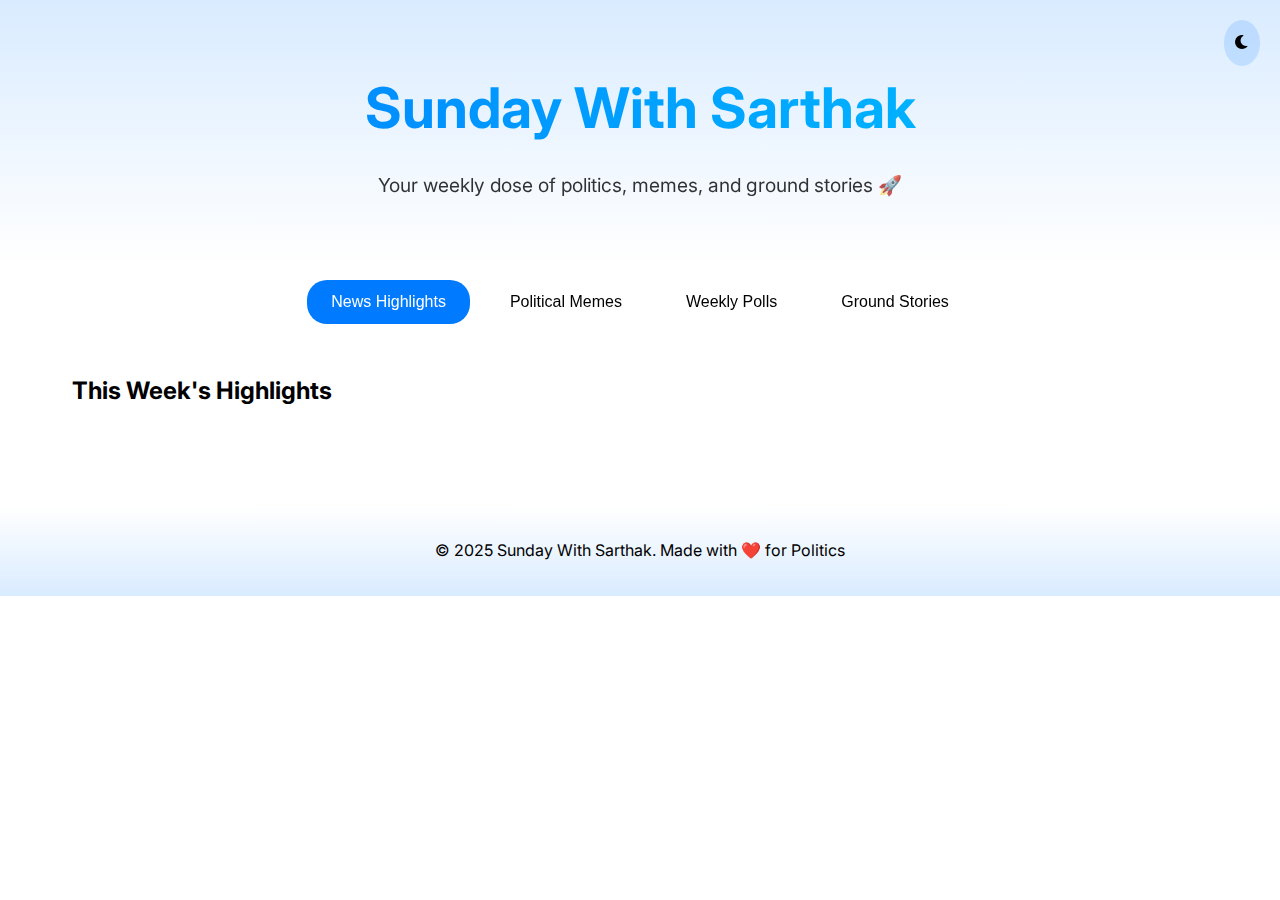
==== index.html @ 9950e86c "Add files via upload" ====
<!DOCTYPE html>
<html lang="en">
<head>
    <meta charset="UTF-8">
    <meta name="viewport" content="width=device-width, initial-scale=1.0">
    <title>Sunday With Sarthak</title>
    <link rel="stylesheet" href="css/style.css">
    <link rel="stylesheet" href="https://cdnjs.cloudflare.com/ajax/libs/font-awesome/6.0.0/css/all.min.css">
    <link href="https://fonts.googleapis.com/css2?family=Inter:wght@300;400;500;600;700&display=swap" rel="stylesheet">
</head>
<body>
    <div class="theme-switch">
        <i class="fas fa-moon"></i>
    </div>

    <header>
        <h1>Sunday With Sarthak</h1>
        <p class="tagline">Your weekly dose of politics, memes, and ground stories 🚀</p>
    </header>

    <nav>
        <div class="tab-container">
            <button class="tab-btn active" data-tab="news">News Highlights</button>
            <button class="tab-btn" data-tab="memes">Political Memes</button>
            <button class="tab-btn" data-tab="polls">Weekly Polls</button>
            <button class="tab-btn" data-tab="podcast">Ground Stories</button>
        </div>
    </nav>

    <main>
        <!-- News Section -->
        <section id="news" class="tab-content active">
            <h2>This Week's Highlights</h2>
            <div class="news-container">
                <!-- News items will be dynamically loaded -->
            </div>
        </section>

        <!-- Memes Section -->
        <section id="memes" class="tab-content">
            <h2>AI-Generated Political Memes</h2>
            <div class="meme-carousel">
                <!-- Memes will be dynamically loaded -->
            </div>
        </section>

        <!-- Polls Section -->
        <section id="polls" class="tab-content">
            <h2>Weekly Poll</h2>
            <div class="poll-container">
                <div class="poll-question">
                    <h3>Who would make a better PM?</h3>
                    <div class="candidates">
                        <div class="candidate">
                            <img src="images/candidate1.jpg" alt="Candidate 1">
                            <button class="vote-btn" data-candidate="1">Vote 🗳️</button>
                            <div class="vote-percentage">50%</div>
                        </div>
                        <div class="candidate">
                            <img src="images/candidate2.jpg" alt="Candidate 2">
                            <button class="vote-btn" data-candidate="2">Vote 🗳️</button>
                            <div class="vote-percentage">50%</div>
                        </div>
                    </div>
                </div>
            </div>
        </section>

        <!-- Podcast Section -->
        <section id="podcast" class="tab-content">
            <h2>Ground Stories Podcast</h2>
            <div class="podcast-player">
                <div class="episode-list">
                    <!-- Podcast episodes will be dynamically loaded -->
                </div>
            </div>
        </section>
    </main>

    <footer>
        <p>© 2025 Sunday With Sarthak. Made with ❤️ for Politics</p>
    </footer>

    <script src="js/main.js"></script>
</body>
</html>
---- css/style.css ----
:root {
    --primary-color: #007AFF;
    --background-light: #ffffff;
    --text-light: #1d1d1f;
    --background-dark: #000000;
    --text-dark: #f5f5f7;
    --accent-glow: rgba(0, 122, 255, 0.15);
    --transition-speed: 0.3s;
}

/* Dark mode variables */
[data-theme="dark"] {
    --background: var(--background-dark);
    --text: var(--text-dark);
}

/* Light mode variables */
[data-theme="light"] {
    --background: var(--background-light);
    --text: var(--text-light);
}

* {
    margin: 0;
    padding: 0;
    box-sizing: border-box;
    transition: background-color var(--transition-speed), color var(--transition-speed);
}

body {
    font-family: 'Inter', -apple-system, BlinkMacSystemFont, sans-serif;
    background-color: var(--background);
    color: var(--text);
    line-height: 1.6;
}

/* Theme Switch */
.theme-switch {
    position: fixed;
    top: 20px;
    right: 20px;
    cursor: pointer;
    z-index: 100;
    padding: 10px;
    border-radius: 50%;
    background: var(--accent-glow);
}

/* Header Styles */
header {
    text-align: center;
    padding: 4rem 2rem;
    background: linear-gradient(180deg, var(--accent-glow) 0%, transparent 100%);
}

h1 {
    font-size: 3.5rem;
    font-weight: 700;
    margin-bottom: 1rem;
    background: linear-gradient(90deg, var(--primary-color), #00c6ff);
    -webkit-background-clip: text;
    -webkit-text-fill-color: transparent;
}

.tagline {
    font-size: 1.2rem;
    opacity: 0.8;
}

/* Navigation */
nav {
    padding: 1rem;
    position: sticky;
    top: 0;
    background: var(--background);
    z-index: 10;
    backdrop-filter: blur(10px);
}

.tab-container {
    display: flex;
    justify-content: center;
    gap: 1rem;
    max-width: 800px;
    margin: 0 auto;
}

.tab-btn {
    padding: 0.8rem 1.5rem;
    border: none;
    background: transparent;
    color: var(--text);
    font-size: 1rem;
    cursor: pointer;
    border-radius: 20px;
    transition: all 0.3s ease;
}

.tab-btn:hover {
    background: var(--accent-glow);
    transform: translateY(-2px);
}

.tab-btn.active {
    background: var(--primary-color);
    color: white;
}

/* Main Content */
main {
    max-width: 1200px;
    margin: 0 auto;
    padding: 2rem;
}

.tab-content {
    display: none;
    animation: fadeIn 0.5s ease;
}

.tab-content.active {
    display: block;
}

/* News Section */
.news-container {
    display: grid;
    gap: 2rem;
    grid-template-columns: repeat(auto-fit, minmax(300px, 1fr));
}

.news-card {
    background: rgba(255, 255, 255, 0.05);
    border-radius: 20px;
    overflow: hidden;
    transition: transform 0.3s ease;
    box-shadow: 0 10px 30px rgba(0, 0, 0, 0.1);
}

.news-card:hover {
    transform: translateY(-5px);
}

.news-image {
    width: 100%;
    height: 200px;
    overflow: hidden;
}

.news-image img {
    width: 100%;
    height: 100%;
    object-fit: cover;
    transition: transform 0.3s ease;
}

.news-card:hover .news-image img {
    transform: scale(1.05);
}

.news-content {
    padding: 1.5rem;
}

.funny-twist {
    margin-top: 1rem;
    padding: 1rem;
    background: var(--accent-glow);
    border-radius: 10px;
    font-style: italic;
}

.read-more {
    display: inline-block;
    margin-top: 1rem;
    color: var(--primary-color);
    text-decoration: none;
    font-weight: 500;
}

/* Meme Carousel */
.meme-carousel {
    position: relative;
    overflow: hidden;
    border-radius: 20px;
    box-shadow: 0 10px 30px rgba(0, 0, 0, 0.1);
    background: rgba(255, 255, 255, 0.05);
    padding: 2rem;
    margin: 2rem 0;
}

.meme-slide {
    display: none;
    animation: fadeIn 0.5s ease;
}

.meme-slide.active {
    display: block;
}

.meme-content {
    text-align: center;
    padding: 2rem;
}

.meme-text {
    font-size: 1.2rem;
    margin: 1.5rem 0;
    padding: 1rem;
    background: var(--accent-glow);
    border-radius: 10px;
    line-height: 1.6;
}

.carousel-btn {
    position: absolute;
    top: 50%;
    transform: translateY(-50%);
    background: var(--primary-color);
    color: white;
    border: none;
    width: 40px;
    height: 40px;
    border-radius: 50%;
    cursor: pointer;
    opacity: 0.7;
    transition: opacity 0.3s ease;
}

.carousel-btn:hover {
    opacity: 1;
}

.carousel-btn.prev {
    left: 20px;
}

.carousel-btn.next {
    right: 20px;
}

/* Poll Section */
.poll-container {
    background: rgba(255, 255, 255, 0.05);
    border-radius: 20px;
    padding: 2rem;
    box-shadow: 0 10px 30px rgba(0, 0, 0, 0.1);
}

.election-info {
    margin: 1rem 0;
    padding: 0.5rem 1rem;
    background: var(--accent-glow);
    border-radius: 10px;
    display: inline-block;
}

.candidates {
    display: grid;
    grid-template-columns: 1fr 1fr;
    gap: 2rem;
    margin-top: 2rem;
}

.candidate {
    text-align: center;
    position: relative;
}

.option-text {
    font-size: 1.2rem;
    margin-bottom: 1rem;
    padding: 1rem;
    background: var(--accent-glow);
    border-radius: 10px;
}

.vote-percentage {
    height: 4px;
    background: var(--primary-color);
    position: absolute;
    bottom: -10px;
    left: 0;
    transition: width 0.5s ease;
    border-radius: 2px;
}

/* Podcast Section */
.podcast-player {
    background: rgba(255, 255, 255, 0.05);
    border-radius: 20px;
    padding: 2rem;
    box-shadow: 0 10px 30px rgba(0, 0, 0, 0.1);
}

/* Animations */
@keyframes fadeIn {
    from {
        opacity: 0;
        transform: translateY(20px);
    }
    to {
        opacity: 1;
        transform: translateY(0);
    }
}

/* Footer */
footer {
    text-align: center;
    padding: 2rem;
    margin-top: 4rem;
    background: linear-gradient(0deg, var(--accent-glow) 0%, transparent 100%);
}

/* Responsive Design */
@media (max-width: 768px) {
    h1 {
        font-size: 2.5rem;
    }

    .tab-container {
        flex-direction: column;
    }

    .candidates {
        grid-template-columns: 1fr;
    }

    main {
        padding: 1rem;
    }
}
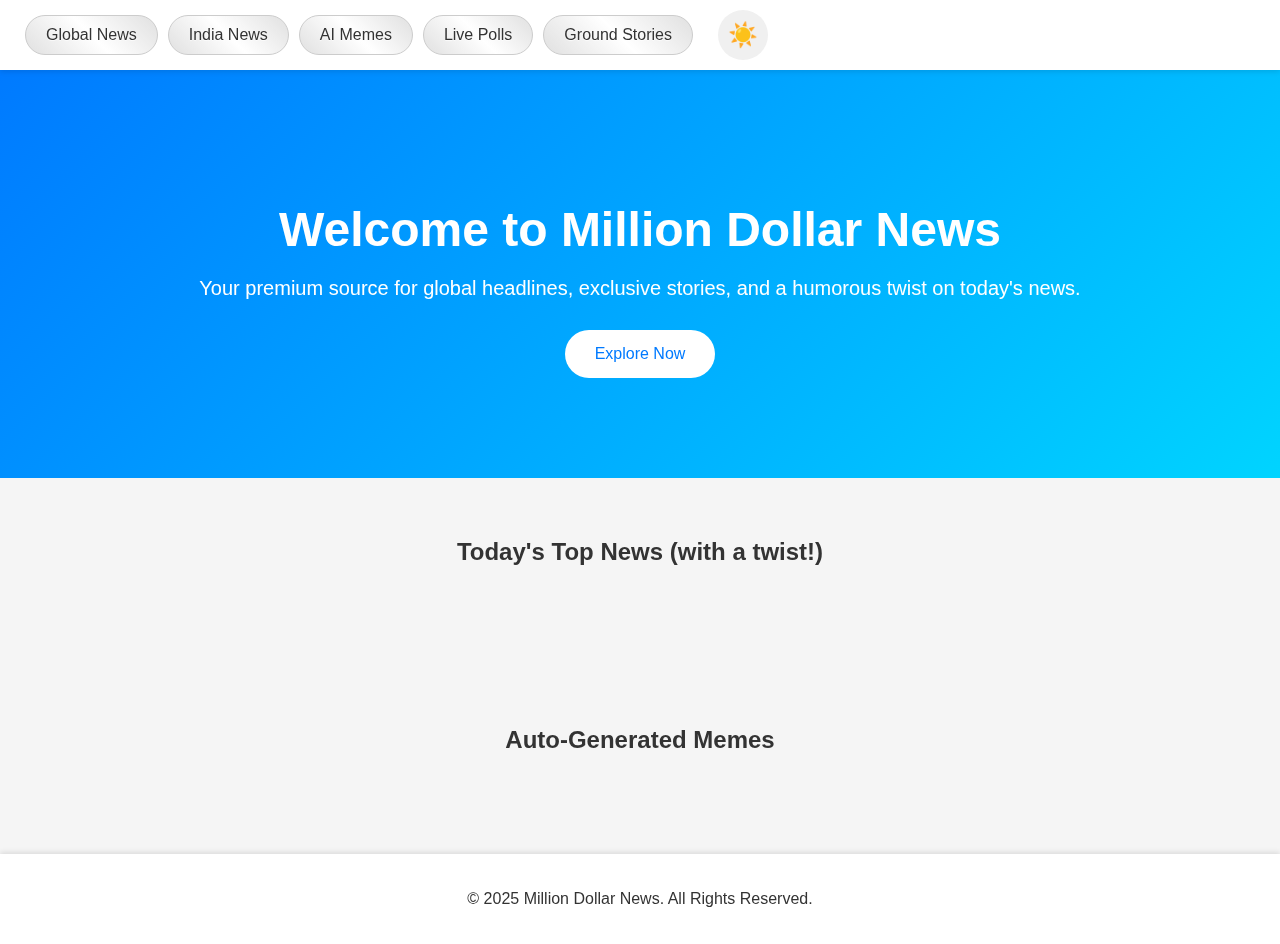
==== commit a16fbd61: "Add files via upload" ====
--- a/index.html
+++ b/index.html
@@ -1,86 +1,65 @@
-<!DOCTYPE html>
-<html lang="en">
-<head>
-    <meta charset="UTF-8">
-    <meta name="viewport" content="width=device-width, initial-scale=1.0">
-    <title>Sunday With Sarthak</title>
-    <link rel="stylesheet" href="css/style.css">
-    <link rel="stylesheet" href="https://cdnjs.cloudflare.com/ajax/libs/font-awesome/6.0.0/css/all.min.css">
-    <link href="https://fonts.googleapis.com/css2?family=Inter:wght@300;400;500;600;700&display=swap" rel="stylesheet">
-</head>
-<body>
-    <div class="theme-switch">
-        <i class="fas fa-moon"></i>
-    </div>
-
-    <header>
-        <h1>Sunday With Sarthak</h1>
-        <p class="tagline">Your weekly dose of politics, memes, and ground stories 🚀</p>
-    </header>
-
-    <nav>
-        <div class="tab-container">
-            <button class="tab-btn active" data-tab="news">News Highlights</button>
-            <button class="tab-btn" data-tab="memes">Political Memes</button>
-            <button class="tab-btn" data-tab="polls">Weekly Polls</button>
-            <button class="tab-btn" data-tab="podcast">Ground Stories</button>
-        </div>
-    </nav>
-
-    <main>
-        <!-- News Section -->
-        <section id="news" class="tab-content active">
-            <h2>This Week's Highlights</h2>
-            <div class="news-container">
-                <!-- News items will be dynamically loaded -->
-            </div>
-        </section>
-
-        <!-- Memes Section -->
-        <section id="memes" class="tab-content">
-            <h2>AI-Generated Political Memes</h2>
-            <div class="meme-carousel">
-                <!-- Memes will be dynamically loaded -->
-            </div>
-        </section>
-
-        <!-- Polls Section -->
-        <section id="polls" class="tab-content">
-            <h2>Weekly Poll</h2>
-            <div class="poll-container">
-                <div class="poll-question">
-                    <h3>Who would make a better PM?</h3>
-                    <div class="candidates">
-                        <div class="candidate">
-                            <img src="images/candidate1.jpg" alt="Candidate 1">
-                            <button class="vote-btn" data-candidate="1">Vote 🗳️</button>
-                            <div class="vote-percentage">50%</div>
-                        </div>
-                        <div class="candidate">
-                            <img src="images/candidate2.jpg" alt="Candidate 2">
-                            <button class="vote-btn" data-candidate="2">Vote 🗳️</button>
-                            <div class="vote-percentage">50%</div>
-                        </div>
-                    </div>
-                </div>
-            </div>
-        </section>
-
-        <!-- Podcast Section -->
-        <section id="podcast" class="tab-content">
-            <h2>Ground Stories Podcast</h2>
-            <div class="podcast-player">
-                <div class="episode-list">
-                    <!-- Podcast episodes will be dynamically loaded -->
-                </div>
-            </div>
-        </section>
-    </main>
-
-    <footer>
-        <p>© 2025 Sunday With Sarthak. Made with ❤️ for Politics</p>
-    </footer>
-
-    <script src="js/main.js"></script>
-</body>
-</html>
+<!DOCTYPE html>
+<html lang="en">
+<head>
+  <meta charset="UTF-8" />
+  <meta name="viewport" content="width=device-width, initial-scale=1.0" />
+  <title>Million Dollar News</title>
+  <link rel="stylesheet" href="styles.css" />
+</head>
+<body>
+  <!-- Fun Animated Background Elements (optional decorative elements) -->
+  <div class="background-animation">
+    <div class="circle" style="left: 10%; animation-delay: 0s;"></div>
+    <div class="circle" style="left: 40%; animation-delay: 2s;"></div>
+    <div class="circle" style="left: 70%; animation-delay: 4s;"></div>
+  </div>
+
+  <!-- Header and Navigation -->
+  <header>
+    <nav class="navbar">
+      <button class="nav-button">Global News</button>
+      <button class="nav-button">India News</button>
+      <button class="nav-button">AI Memes</button>
+      <button class="nav-button">Live Polls</button>
+      <button class="nav-button">Ground Stories</button>
+      <!-- Day/Night Toggle Button -->
+      <button class="toggle-button">
+        <span class="icon">☀️</span>
+      </button>
+    </nav>
+  </header>
+
+  <!-- Main Content -->
+  <main>
+    <!-- Hero Section -->
+    <section class="hero">
+      <h1>Welcome to Million Dollar News</h1>
+      <p>Your premium source for global headlines, exclusive stories, and a humorous twist on today's news.</p>
+      <button class="cta-button">Explore Now</button>
+    </section>
+
+    <!-- News Cards Section -->
+    <section class="news-section">
+      <h2>Today's Top News (with a twist!)</h2>
+      <div id="newsContainer" class="card-container">
+        <!-- 15 news cards will be inserted here via JavaScript -->
+      </div>
+    </section>
+
+    <!-- Meme Cards Section -->
+    <section class="meme-section">
+      <h2>Auto‑Generated Memes</h2>
+      <div id="memeContainer" class="card-container">
+        <!-- Meme cards will be generated here based on news headlines -->
+      </div>
+    </section>
+  </main>
+
+  <!-- Footer -->
+  <footer>
+    <p>&copy; 2025 Million Dollar News. All Rights Reserved.</p>
+  </footer>
+
+  <script src="script.js"></script>
+</body>
+</html>
--- a/styles.css
+++ b/styles.css
@@ -0,0 +1,220 @@
+/* Global Styles */
+body {
+  margin: 0;
+  font-family: 'Helvetica Neue', sans-serif;
+  background: #f5f5f5;
+  color: #333;
+  transition: background 0.3s, color 0.3s;
+  overflow-x: hidden;
+}
+
+/* Background Animation (decorative floating circles) */
+.background-animation {
+  position: fixed;
+  top: 0;
+  left: 0;
+  width: 100%;
+  height: 100%;
+  z-index: -1;
+  overflow: hidden;
+}
+.background-animation .circle {
+  position: absolute;
+  bottom: -100px;
+  width: 50px;
+  height: 50px;
+  background: rgba(200, 200, 200, 0.2);
+  border-radius: 50%;
+  animation: float 8s infinite ease-in-out;
+}
+@keyframes float {
+  0% {
+    transform: translateY(0) scale(1);
+    opacity: 1;
+  }
+  100% {
+    transform: translateY(-150vh) scale(0.5);
+    opacity: 0;
+  }
+}
+
+/* Header and Navigation */
+header {
+  background: #ffffff;
+  padding: 10px 20px;
+  box-shadow: 0 2px 5px rgba(0,0,0,0.1);
+  position: relative;
+  z-index: 10;
+}
+.navbar {
+  display: flex;
+  align-items: center;
+  flex-wrap: wrap;
+}
+
+/* Shiny, Silver, Glittered Navigation Buttons */
+.nav-button {
+  background: linear-gradient(45deg, #e0e0e0, #ffffff, #e0e0e0);
+  border: 1px solid #ccc;
+  border-radius: 25px;
+  padding: 10px 20px;
+  margin: 5px;
+  font-size: 1rem;
+  color: #333;
+  text-shadow: 0 1px 1px rgba(255,255,255,0.8);
+  position: relative;
+  overflow: hidden;
+  transition: transform 0.3s;
+}
+.nav-button:hover {
+  transform: scale(1.05);
+}
+.nav-button::after {
+  content: "";
+  position: absolute;
+  top: 0;
+  left: -75px;
+  width: 50px;
+  height: 100%;
+  background: linear-gradient(120deg, transparent, rgba(255,255,255,0.8), transparent);
+  transform: skewX(-25deg);
+  opacity: 0;
+  transition: opacity 0.75s, left 0.75s;
+}
+.nav-button:hover::after {
+  opacity: 1;
+  left: 100%;
+}
+
+/* Day/Night Toggle Button */
+.toggle-button {
+  width: 50px;
+  height: 50px;
+  border: none;
+  border-radius: 50%;
+  background-color: #f0f0f0;
+  display: flex;
+  align-items: center;
+  justify-content: center;
+  cursor: pointer;
+  transition: background-color 0.3s;
+  margin-left: 20px;
+}
+.toggle-button:hover {
+  background-color: #e0e0e0;
+}
+.toggle-button .icon {
+  font-size: 1.5rem;
+  color: #333;
+}
+
+/* Hero Section */
+.hero {
+  text-align: center;
+  padding: 100px 20px;
+  background: linear-gradient(135deg, #007aff, #00d4ff);
+  color: #fff;
+}
+.hero h1 {
+  font-size: 3rem;
+  margin-bottom: 20px;
+}
+.hero p {
+  font-size: 1.25rem;
+  margin-bottom: 30px;
+}
+.cta-button {
+  background: #ffffff;
+  color: #007aff;
+  padding: 15px 30px;
+  border: none;
+  border-radius: 25px;
+  font-size: 1rem;
+  cursor: pointer;
+  transition: background 0.3s, transform 0.3s;
+}
+.cta-button:hover {
+  background: #e0e0e0;
+  transform: scale(1.05);
+}
+
+/* Card Container for News and Memes */
+.card-container {
+  display: flex;
+  flex-wrap: wrap;
+  justify-content: center;
+  gap: 20px;
+  padding: 20px;
+}
+
+/* Card Style */
+.card {
+  background: #fff;
+  border-radius: 10px;
+  box-shadow: 0 4px 8px rgba(0,0,0,0.1);
+  width: 300px;
+  overflow: hidden;
+  transition: transform 0.3s;
+}
+.card:hover {
+  transform: translateY(-5px);
+}
+.card img {
+  width: 100%;
+  height: auto;
+}
+.card-content {
+  padding: 15px;
+}
+.card-content h3 {
+  margin: 0 0 10px;
+  font-size: 1.25rem;
+}
+.card-content p {
+  margin: 0;
+  font-size: 0.95rem;
+  color: #555;
+}
+
+/* Section Headings */
+.news-section, .meme-section {
+  padding: 40px 20px;
+  text-align: center;
+}
+.news-section h2, .meme-section h2 {
+  margin-bottom: 20px;
+}
+
+/* Footer */
+footer {
+  text-align: center;
+  padding: 20px;
+  background: #ffffff;
+  color: #333;
+  box-shadow: 0 -2px 5px rgba(0,0,0,0.1);
+}
+
+/* Night Mode Styles */
+body.night-mode {
+  background: #121212;
+  color: #f5f5f5;
+}
+body.night-mode header,
+body.night-mode footer {
+  background: #1e1e1e;
+}
+body.night-mode .nav-button {
+  background: linear-gradient(45deg, #444, #666, #444);
+  color: #f5f5f5;
+  border: 1px solid #555;
+  text-shadow: none;
+}
+body.night-mode .nav-button:hover::after {
+  background: linear-gradient(120deg, transparent, rgba(255,255,255,0.4), transparent);
+}
+body.night-mode .toggle-button .icon {
+  color: #f5f5f5;
+}
+body.night-mode .hero {
+  background: linear-gradient(135deg, #003366, #005599);
+}
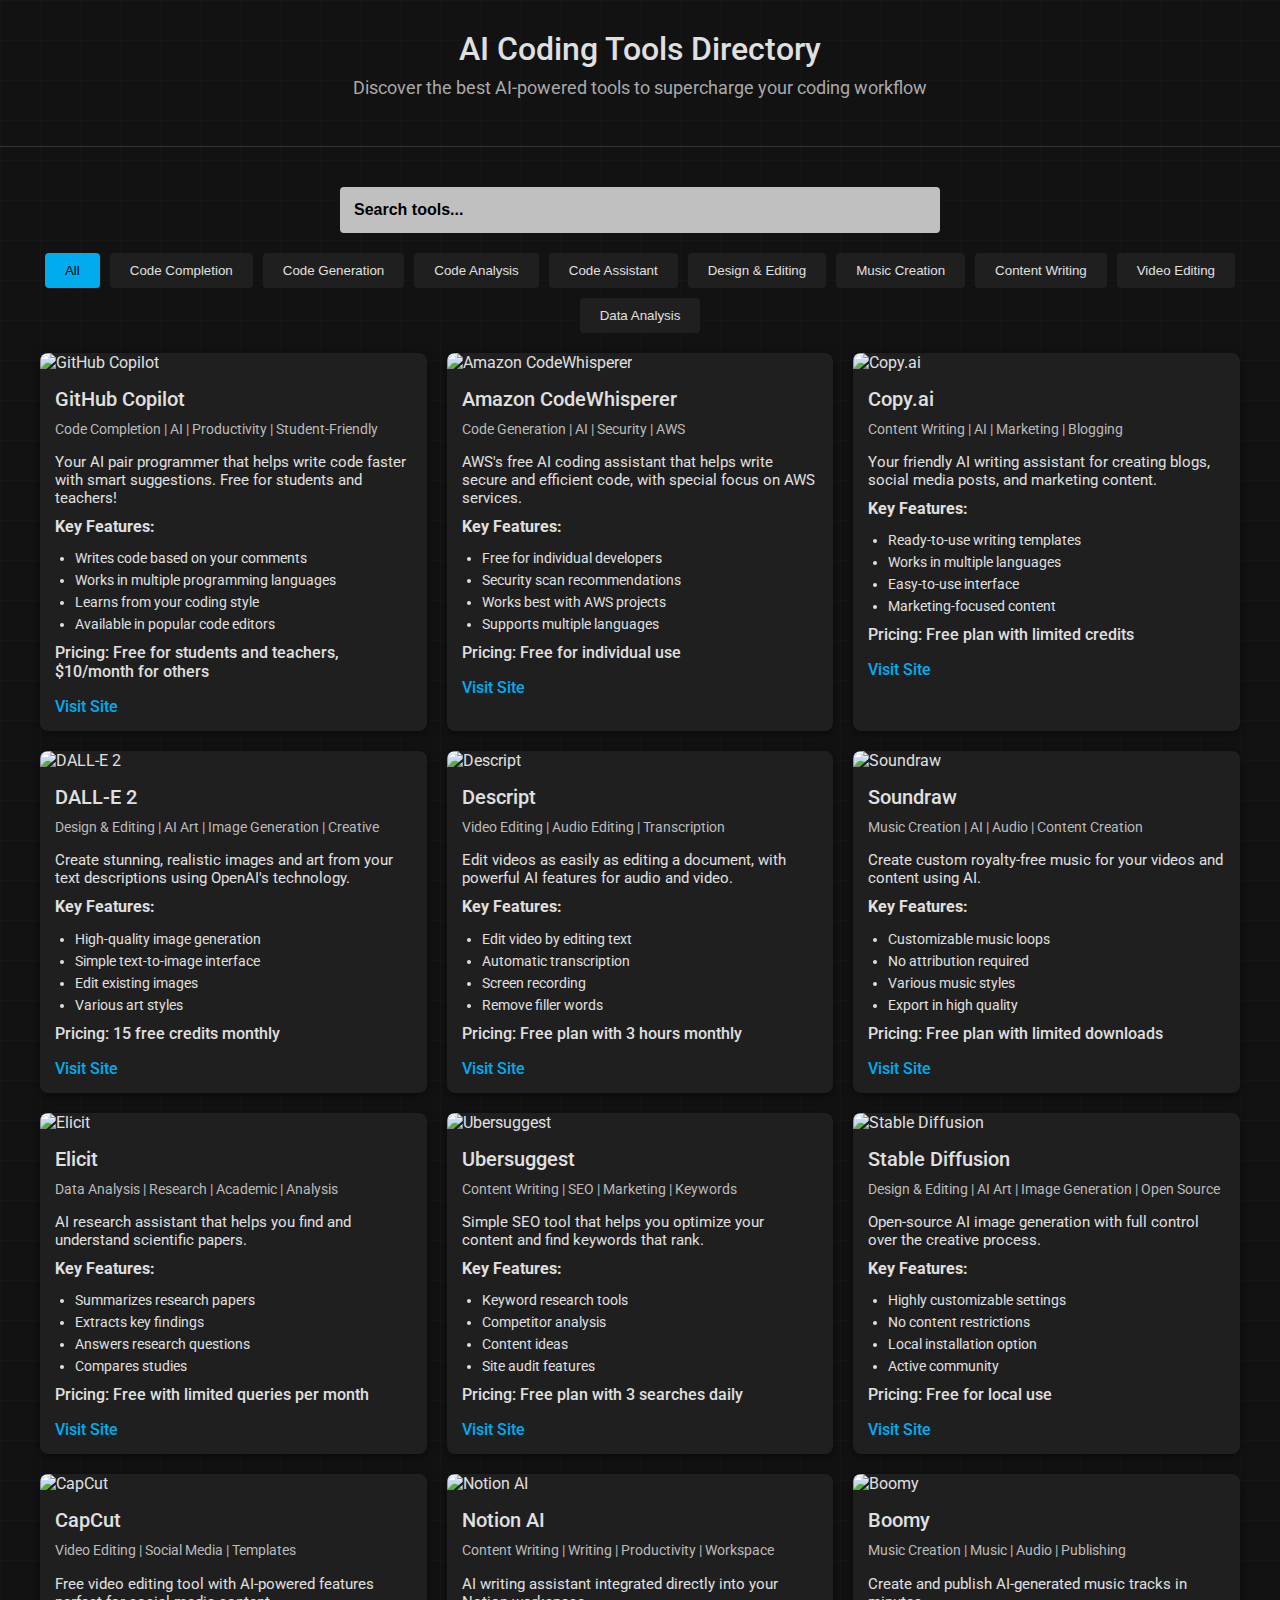
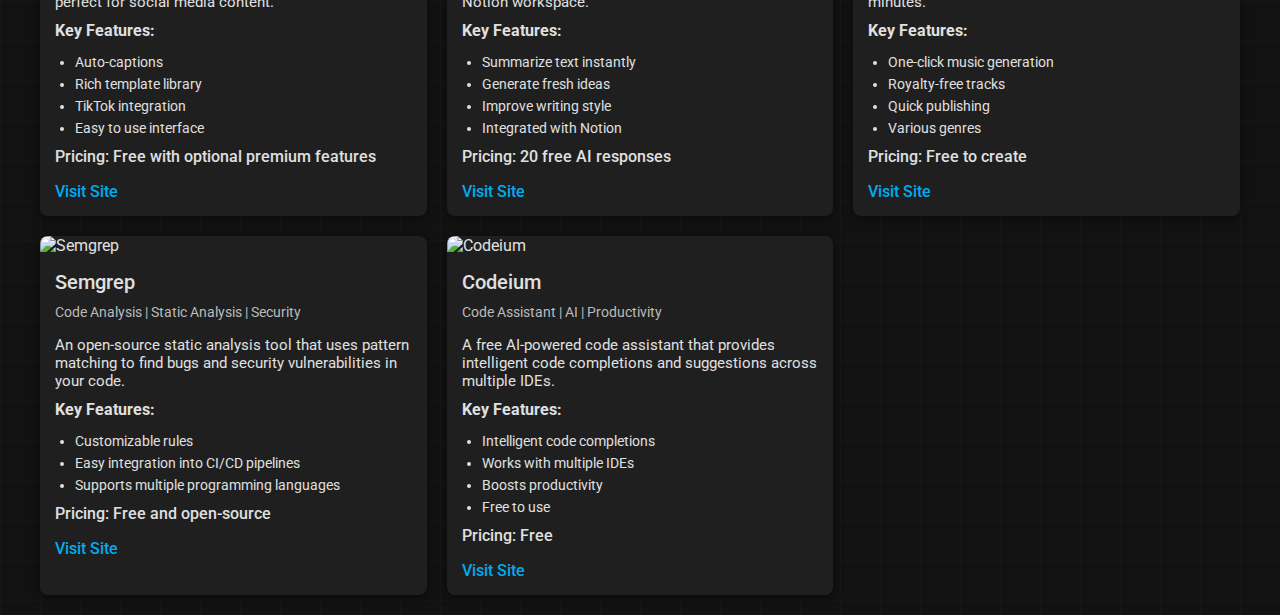
==== commit ebb53a16: "Add files via upload" ====
--- a/index.html
+++ b/index.html
@@ -1,65 +1,518 @@
-<!DOCTYPE html>
-<html lang="en">
-<head>
-  <meta charset="UTF-8" />
-  <meta name="viewport" content="width=device-width, initial-scale=1.0" />
-  <title>Million Dollar News</title>
-  <link rel="stylesheet" href="styles.css" />
-</head>
-<body>
-  <!-- Fun Animated Background Elements (optional decorative elements) -->
-  <div class="background-animation">
-    <div class="circle" style="left: 10%; animation-delay: 0s;"></div>
-    <div class="circle" style="left: 40%; animation-delay: 2s;"></div>
-    <div class="circle" style="left: 70%; animation-delay: 4s;"></div>
-  </div>
-
-  <!-- Header and Navigation -->
-  <header>
-    <nav class="navbar">
-      <button class="nav-button">Global News</button>
-      <button class="nav-button">India News</button>
-      <button class="nav-button">AI Memes</button>
-      <button class="nav-button">Live Polls</button>
-      <button class="nav-button">Ground Stories</button>
-      <!-- Day/Night Toggle Button -->
-      <button class="toggle-button">
-        <span class="icon">☀️</span>
-      </button>
-    </nav>
-  </header>
-
-  <!-- Main Content -->
-  <main>
-    <!-- Hero Section -->
-    <section class="hero">
-      <h1>Welcome to Million Dollar News</h1>
-      <p>Your premium source for global headlines, exclusive stories, and a humorous twist on today's news.</p>
-      <button class="cta-button">Explore Now</button>
-    </section>
-
-    <!-- News Cards Section -->
-    <section class="news-section">
-      <h2>Today's Top News (with a twist!)</h2>
-      <div id="newsContainer" class="card-container">
-        <!-- 15 news cards will be inserted here via JavaScript -->
-      </div>
-    </section>
-
-    <!-- Meme Cards Section -->
-    <section class="meme-section">
-      <h2>Auto‑Generated Memes</h2>
-      <div id="memeContainer" class="card-container">
-        <!-- Meme cards will be generated here based on news headlines -->
-      </div>
-    </section>
-  </main>
-
-  <!-- Footer -->
-  <footer>
-    <p>&copy; 2025 Million Dollar News. All Rights Reserved.</p>
-  </footer>
-
-  <script src="script.js"></script>
-</body>
-</html>
+<!DOCTYPE html>
+<html lang="en">
+<head>
+  <meta charset="UTF-8">
+  <meta name="viewport" content="width=device-width, initial-scale=1">
+  <title>AI Coding Tools Directory</title>
+  <!-- Google Fonts -->
+  <link href="https://fonts.googleapis.com/css?family=Roboto:300,400,500,700" rel="stylesheet">
+  <style>
+    /* Global Dark Theme & Grid Background */
+    body {
+      margin: 0;
+      padding: 0;
+      background-color: #121212;
+      color: #e0e0e0;
+      font-family: 'Roboto', sans-serif;
+      /* Simple grid pattern background (SVG) */
+      background-image: url('data:image/svg+xml,<svg xmlns="http://www.w3.org/2000/svg" width="40" height="40" viewBox="0 0 40 40"><rect width="40" height="40" fill="%23121212"/><path d="M0 0h40v40H0z" fill="none"/><path d="M0 0v40M0 0h40" stroke="%23222222" stroke-width="0.5"/></svg>');
+    }
+    
+    header {
+      text-align: center;
+      padding: 30px 20px;
+      border-bottom: 1px solid #333;
+    }
+    
+    header h1 {
+      margin: 0;
+      font-size: 2em;
+      font-weight: 500;
+    }
+    
+    header p {
+      margin-top: 10px;
+      font-size: 1.1em;
+      color: #aaaaaa;
+    }
+    
+    /* Search bar styling */
+    .search-container {
+      max-width: 600px;
+      margin: 20px auto;
+      display: flex;
+    }
+    .search-container input {
+      width: 100%;
+      padding: 12px;
+      border: 2px solid #C0C0C0; /* Silver border */
+      border-radius: 4px;
+      font-size: 1em;
+      background-color: #C0C0C0; /* Silver background */
+      color: #000; /* Dark text */
+      font-weight: bold;
+      transition: box-shadow 0.3s ease, border-color 0.3s ease;
+    }
+    .search-container input::placeholder {
+      color: #000; /* Dark black placeholder text */
+      font-weight: bold;
+    }
+    .search-container input:hover,
+    .search-container input:focus {
+      box-shadow: 0 0 12px 2px rgba(192,192,192,0.8);
+      border-color: #ffffff;
+      outline: none;
+    }
+    
+    /* Navigation Categories */
+    .nav-categories {
+      display: flex;
+      flex-wrap: wrap;
+      justify-content: center;
+      gap: 10px;
+      margin: 20px 0;
+    }
+    .nav-categories button {
+      background-color: #1f1f1f;
+      color: #e0e0e0;
+      border: none;
+      padding: 10px 20px;
+      border-radius: 4px;
+      cursor: pointer;
+      transition: background-color 0.3s;
+    }
+    .nav-categories button:hover {
+      background-color: #333;
+    }
+    
+    /* Container for cards */
+    .container {
+      max-width: 1200px;
+      margin: auto;
+      padding: 20px;
+    }
+    
+    /* Grid layout for cards */
+    .cards {
+      display: grid;
+      grid-template-columns: repeat(auto-fit, minmax(300px, 1fr));
+      gap: 20px;
+    }
+    
+    /* Card styling */
+    .card {
+      background-color: #1f1f1f;
+      border-radius: 8px;
+      overflow: hidden;
+      box-shadow: 0 2px 10px rgba(0, 0, 0, 0.5);
+      transition: transform 0.2s;
+    }
+    .card:hover {
+      transform: translateY(-5px);
+    }
+    .card img {
+      width: 100%;
+      height: 200px;
+      object-fit: cover;
+    }
+    .card-body {
+      padding: 15px;
+    }
+    .card-title {
+      margin: 0;
+      font-size: 1.25em;
+      font-weight: 500;
+    }
+    .card-category {
+      font-size: 0.9em;
+      color: #bbbbbb;
+      margin: 10px 0;
+    }
+    .card-description {
+      font-size: 0.95em;
+      margin-bottom: 10px;
+    }
+    .card-keyfeatures {
+      font-size: 0.9em;
+      margin-bottom: 10px;
+      padding-left: 20px;
+    }
+    .card-keyfeatures li {
+      margin-bottom: 5px;
+    }
+    .card-pricing {
+      font-weight: 500;
+      margin-top: 10px;
+    }
+    .card a {
+      text-decoration: none;
+      color: #00acee;
+      font-weight: 500;
+    }
+    
+    /* Active button styling */
+    .nav-categories button.active {
+      background-color: #00acee;
+      color: #000;
+    }
+  </style>
+</head>
+<body>
+  <header>
+    <h1>AI Coding Tools Directory</h1>
+    <p>Discover the best AI-powered tools to supercharge your coding workflow</p>
+  </header>
+  
+  <div class="container">
+    <!-- Search Bar -->
+    <div class="search-container">
+      <input type="text" placeholder="Search tools...">
+    </div>
+    
+    <!-- Navigation Categories -->
+    <div class="nav-categories">
+      <button data-category="all" class="active">All</button>
+      <button data-category="Code Completion">Code Completion</button>
+      <button data-category="Code Generation">Code Generation</button>
+      <button data-category="Code Analysis">Code Analysis</button>
+      <button data-category="Code Assistant">Code Assistant</button>
+      <button data-category="Design & Editing">Design & Editing</button>
+      <button data-category="Music Creation">Music Creation</button>
+      <button data-category="Content Writing">Content Writing</button>
+      <button data-category="Video Editing">Video Editing</button>
+      <button data-category="Data Analysis">Data Analysis</button>
+    </div>
+    
+    <!-- Cards Grid -->
+    <div class="cards">
+      <!-- GitHub Copilot Card -->
+      <div class="card">
+        <img src="https://images.unsplash.com/photo-1618477247222-acbdb0e159b3?w=800&auto=format&fit=crop&q=60" alt="GitHub Copilot">
+        <div class="card-body">
+          <h2 class="card-title">GitHub Copilot</h2>
+          <div class="card-category">Code Completion | AI | Productivity | Student-Friendly</div>
+          <p class="card-description">
+            Your AI pair programmer that helps write code faster with smart suggestions. Free for students and teachers!
+          </p>
+          <strong>Key Features:</strong>
+          <ul class="card-keyfeatures">
+            <li>Writes code based on your comments</li>
+            <li>Works in multiple programming languages</li>
+            <li>Learns from your coding style</li>
+            <li>Available in popular code editors</li>
+          </ul>
+          <p class="card-pricing">Pricing: Free for students and teachers, $10/month for others</p>
+          <a href="https://github.com/features/copilot" target="_blank">Visit Site</a>
+        </div>
+      </div>
+      
+      <!-- Amazon CodeWhisperer Card -->
+      <div class="card">
+        <img src="https://images.unsplash.com/photo-1542903660-eedba2cda473?w=800&auto=format&fit=crop&q=60" alt="Amazon CodeWhisperer">
+        <div class="card-body">
+          <h2 class="card-title">Amazon CodeWhisperer</h2>
+          <div class="card-category">Code Generation | AI | Security | AWS</div>
+          <p class="card-description">
+            AWS's free AI coding assistant that helps write secure and efficient code, with special focus on AWS services.
+          </p>
+          <strong>Key Features:</strong>
+          <ul class="card-keyfeatures">
+            <li>Free for individual developers</li>
+            <li>Security scan recommendations</li>
+            <li>Works best with AWS projects</li>
+            <li>Supports multiple languages</li>
+          </ul>
+          <p class="card-pricing">Pricing: Free for individual use</p>
+          <a href="https://aws.amazon.com/codewhisperer" target="_blank">Visit Site</a>
+        </div>
+      </div>
+      
+      <!-- Copy.ai Card -->
+      <div class="card">
+        <img src="https://images.unsplash.com/photo-1526374965328-7f61d4dc18c5?w=800&auto=format&fit=crop&q=60" alt="Copy.ai">
+        <div class="card-body">
+          <h2 class="card-title">Copy.ai</h2>
+          <div class="card-category">Content Writing | AI | Marketing | Blogging</div>
+          <p class="card-description">
+            Your friendly AI writing assistant for creating blogs, social media posts, and marketing content.
+          </p>
+          <strong>Key Features:</strong>
+          <ul class="card-keyfeatures">
+            <li>Ready-to-use writing templates</li>
+            <li>Works in multiple languages</li>
+            <li>Easy-to-use interface</li>
+            <li>Marketing-focused content</li>
+          </ul>
+          <p class="card-pricing">Pricing: Free plan with limited credits</p>
+          <a href="https://www.copy.ai" target="_blank">Visit Site</a>
+        </div>
+      </div>
+      
+      <!-- DALL-E 2 Card -->
+      <div class="card">
+        <img src="https://images.unsplash.com/photo-1542744094-24638eff58bb?w=800&auto=format&fit=crop&q=60" alt="DALL-E 2">
+        <div class="card-body">
+          <h2 class="card-title">DALL-E 2</h2>
+          <div class="card-category">Design & Editing | AI Art | Image Generation | Creative</div>
+          <p class="card-description">
+            Create stunning, realistic images and art from your text descriptions using OpenAI's technology.
+          </p>
+          <strong>Key Features:</strong>
+          <ul class="card-keyfeatures">
+            <li>High-quality image generation</li>
+            <li>Simple text-to-image interface</li>
+            <li>Edit existing images</li>
+            <li>Various art styles</li>
+          </ul>
+          <p class="card-pricing">Pricing: 15 free credits monthly</p>
+          <a href="https://labs.openai.com" target="_blank">Visit Site</a>
+        </div>
+      </div>
+      
+      <!-- Descript Card -->
+      <div class="card">
+        <img src="https://images.unsplash.com/photo-1492619375914-88005aa9e8fb?w=800&auto=format&fit=crop&q=60" alt="Descript">
+        <div class="card-body">
+          <h2 class="card-title">Descript</h2>
+          <div class="card-category">Video Editing | Audio Editing | Transcription</div>
+          <p class="card-description">
+            Edit videos as easily as editing a document, with powerful AI features for audio and video.
+          </p>
+          <strong>Key Features:</strong>
+          <ul class="card-keyfeatures">
+            <li>Edit video by editing text</li>
+            <li>Automatic transcription</li>
+            <li>Screen recording</li>
+            <li>Remove filler words</li>
+          </ul>
+          <p class="card-pricing">Pricing: Free plan with 3 hours monthly</p>
+          <a href="https://www.descript.com" target="_blank">Visit Site</a>
+        </div>
+      </div>
+      
+      <!-- Soundraw Card -->
+      <div class="card">
+        <img src="https://images.unsplash.com/photo-1470225620780-dba8ba36b745?w=800&auto=format&fit=crop&q=60" alt="Soundraw">
+        <div class="card-body">
+          <h2 class="card-title">Soundraw</h2>
+          <div class="card-category">Music Creation | AI | Audio | Content Creation</div>
+          <p class="card-description">
+            Create custom royalty-free music for your videos and content using AI.
+          </p>
+          <strong>Key Features:</strong>
+          <ul class="card-keyfeatures">
+            <li>Customizable music loops</li>
+            <li>No attribution required</li>
+            <li>Various music styles</li>
+            <li>Export in high quality</li>
+          </ul>
+          <p class="card-pricing">Pricing: Free plan with limited downloads</p>
+          <a href="https://soundraw.io" target="_blank">Visit Site</a>
+        </div>
+      </div>
+      
+      <!-- Elicit Card -->
+      <div class="card">
+        <img src="https://images.unsplash.com/photo-1460925895917-afdab827c52f?w=800&auto=format&fit=crop&q=60" alt="Elicit">
+        <div class="card-body">
+          <h2 class="card-title">Elicit</h2>
+          <div class="card-category">Data Analysis | Research | Academic | Analysis</div>
+          <p class="card-description">
+            AI research assistant that helps you find and understand scientific papers.
+          </p>
+          <strong>Key Features:</strong>
+          <ul class="card-keyfeatures">
+            <li>Summarizes research papers</li>
+            <li>Extracts key findings</li>
+            <li>Answers research questions</li>
+            <li>Compares studies</li>
+          </ul>
+          <p class="card-pricing">Pricing: Free with limited queries per month</p>
+          <a href="https://elicit.org" target="_blank">Visit Site</a>
+        </div>
+      </div>
+      
+      <!-- Ubersuggest Card -->
+      <div class="card">
+        <img src="https://images.unsplash.com/photo-1572177812156-58036aae439c?w=800&auto=format&fit=crop&q=60" alt="Ubersuggest">
+        <div class="card-body">
+          <h2 class="card-title">Ubersuggest</h2>
+          <div class="card-category">Content Writing | SEO | Marketing | Keywords</div>
+          <p class="card-description">
+            Simple SEO tool that helps you optimize your content and find keywords that rank.
+          </p>
+          <strong>Key Features:</strong>
+          <ul class="card-keyfeatures">
+            <li>Keyword research tools</li>
+            <li>Competitor analysis</li>
+            <li>Content ideas</li>
+            <li>Site audit features</li>
+          </ul>
+          <p class="card-pricing">Pricing: Free plan with 3 searches daily</p>
+          <a href="https://neilpatel.com/ubersuggest" target="_blank">Visit Site</a>
+        </div>
+      </div>
+      
+      <!-- Stable Diffusion Card -->
+      <div class="card">
+        <img src="https://images.unsplash.com/photo-1519638399535-1b036603ac77?w=800&auto=format&fit=crop&q=60" alt="Stable Diffusion">
+        <div class="card-body">
+          <h2 class="card-title">Stable Diffusion</h2>
+          <div class="card-category">Design & Editing | AI Art | Image Generation | Open Source</div>
+          <p class="card-description">
+            Open-source AI image generation with full control over the creative process.
+          </p>
+          <strong>Key Features:</strong>
+          <ul class="card-keyfeatures">
+            <li>Highly customizable settings</li>
+            <li>No content restrictions</li>
+            <li>Local installation option</li>
+            <li>Active community</li>
+          </ul>
+          <p class="card-pricing">Pricing: Free for local use</p>
+          <a href="https://dreamstudio.ai" target="_blank">Visit Site</a>
+        </div>
+      </div>
+      
+      <!-- CapCut Card -->
+      <div class="card">
+        <img src="https://images.unsplash.com/photo-1492724724894-7464c27d0ceb?w=800&auto=format&fit=crop&q=60" alt="CapCut">
+        <div class="card-body">
+          <h2 class="card-title">CapCut</h2>
+          <div class="card-category">Video Editing | Social Media | Templates</div>
+          <p class="card-description">
+            Free video editing tool with AI-powered features perfect for social media content.
+          </p>
+          <strong>Key Features:</strong>
+          <ul class="card-keyfeatures">
+            <li>Auto-captions</li>
+            <li>Rich template library</li>
+            <li>TikTok integration</li>
+            <li>Easy to use interface</li>
+          </ul>
+          <p class="card-pricing">Pricing: Free with optional premium features</p>
+          <a href="https://capcut.com" target="_blank">Visit Site</a>
+        </div>
+      </div>
+      
+      <!-- Notion AI Card -->
+      <div class="card">
+        <img src="https://images.unsplash.com/photo-1455390582262-044cdead277a?w=800&auto=format&fit=crop&q=60" alt="Notion AI">
+        <div class="card-body">
+          <h2 class="card-title">Notion AI</h2>
+          <div class="card-category">Content Writing | Writing | Productivity | Workspace</div>
+          <p class="card-description">
+            AI writing assistant integrated directly into your Notion workspace.
+          </p>
+          <strong>Key Features:</strong>
+          <ul class="card-keyfeatures">
+            <li>Summarize text instantly</li>
+            <li>Generate fresh ideas</li>
+            <li>Improve writing style</li>
+            <li>Integrated with Notion</li>
+          </ul>
+          <p class="card-pricing">Pricing: 20 free AI responses</p>
+          <a href="https://notion.so" target="_blank">Visit Site</a>
+        </div>
+      </div>
+      
+      <!-- Boomy Card -->
+      <div class="card">
+        <img src="https://images.unsplash.com/photo-1511379938547-c1f69419868d?w=800&auto=format&fit=crop&q=60" alt="Boomy">
+        <div class="card-body">
+          <h2 class="card-title">Boomy</h2>
+          <div class="card-category">Music Creation | Music | Audio | Publishing</div>
+          <p class="card-description">
+            Create and publish AI-generated music tracks in minutes.
+          </p>
+          <strong>Key Features:</strong>
+          <ul class="card-keyfeatures">
+            <li>One-click music generation</li>
+            <li>Royalty-free tracks</li>
+            <li>Quick publishing</li>
+            <li>Various genres</li>
+          </ul>
+          <p class="card-pricing">Pricing: Free to create</p>
+          <a href="https://boomy.com" target="_blank">Visit Site</a>
+        </div>
+      </div>
+      
+      <!-- New Code Analysis Card: Semgrep -->
+      <div class="card">
+        <img src="https://images.unsplash.com/photo-1554774853-bdbd19e3fa8d?w=800&auto=format&fit=crop&q=60" alt="Semgrep">
+        <div class="card-body">
+          <h2 class="card-title">Semgrep</h2>
+          <div class="card-category">Code Analysis | Static Analysis | Security</div>
+          <p class="card-description">
+            An open-source static analysis tool that uses pattern matching to find bugs and security vulnerabilities in your code.
+          </p>
+          <strong>Key Features:</strong>
+          <ul class="card-keyfeatures">
+            <li>Customizable rules</li>
+            <li>Easy integration into CI/CD pipelines</li>
+            <li>Supports multiple programming languages</li>
+          </ul>
+          <p class="card-pricing">Pricing: Free and open-source</p>
+          <a href="https://semgrep.dev/" target="_blank">Visit Site</a>
+        </div>
+      </div>
+      
+      <!-- New Code Assistant Card: Codeium -->
+      <div class="card">
+        <img src="https://images.unsplash.com/photo-1612831455544-c0cf4efc0c2d?w=800&auto=format&fit=crop&q=60" alt="Codeium">
+        <div class="card-body">
+          <h2 class="card-title">Codeium</h2>
+          <div class="card-category">Code Assistant | AI | Productivity</div>
+          <p class="card-description">
+            A free AI-powered code assistant that provides intelligent code completions and suggestions across multiple IDEs.
+          </p>
+          <strong>Key Features:</strong>
+          <ul class="card-keyfeatures">
+            <li>Intelligent code completions</li>
+            <li>Works with multiple IDEs</li>
+            <li>Boosts productivity</li>
+            <li>Free to use</li>
+          </ul>
+          <p class="card-pricing">Pricing: Free</p>
+          <a href="https://www.codeium.com/" target="_blank">Visit Site</a>
+        </div>
+      </div>
+      
+    </div>
+  </div>
+  
+  <script>
+    // Filtering functionality for navigation category buttons
+    const buttons = document.querySelectorAll('.nav-categories button');
+    const cards = document.querySelectorAll('.card');
+
+    buttons.forEach(button => {
+      button.addEventListener('click', () => {
+        const filter = button.getAttribute('data-category').toLowerCase();
+        
+        // Remove active class from all buttons and add to clicked button
+        buttons.forEach(btn => btn.classList.remove('active'));
+        button.classList.add('active');
+        
+        cards.forEach(card => {
+          const cardCategory = card.querySelector('.card-category').textContent.toLowerCase();
+          if (filter === 'all' || cardCategory.includes(filter)) {
+            card.style.display = "";
+          } else {
+            card.style.display = "none";
+          }
+        });
+      });
+    });
+  </script>
+  
+  <!-- Optional styling for active button -->
+  <style>
+    .nav-categories button.active {
+      background-color: #00acee;
+      color: #000;
+    }
+  </style>
+  
+</body>
+</html>
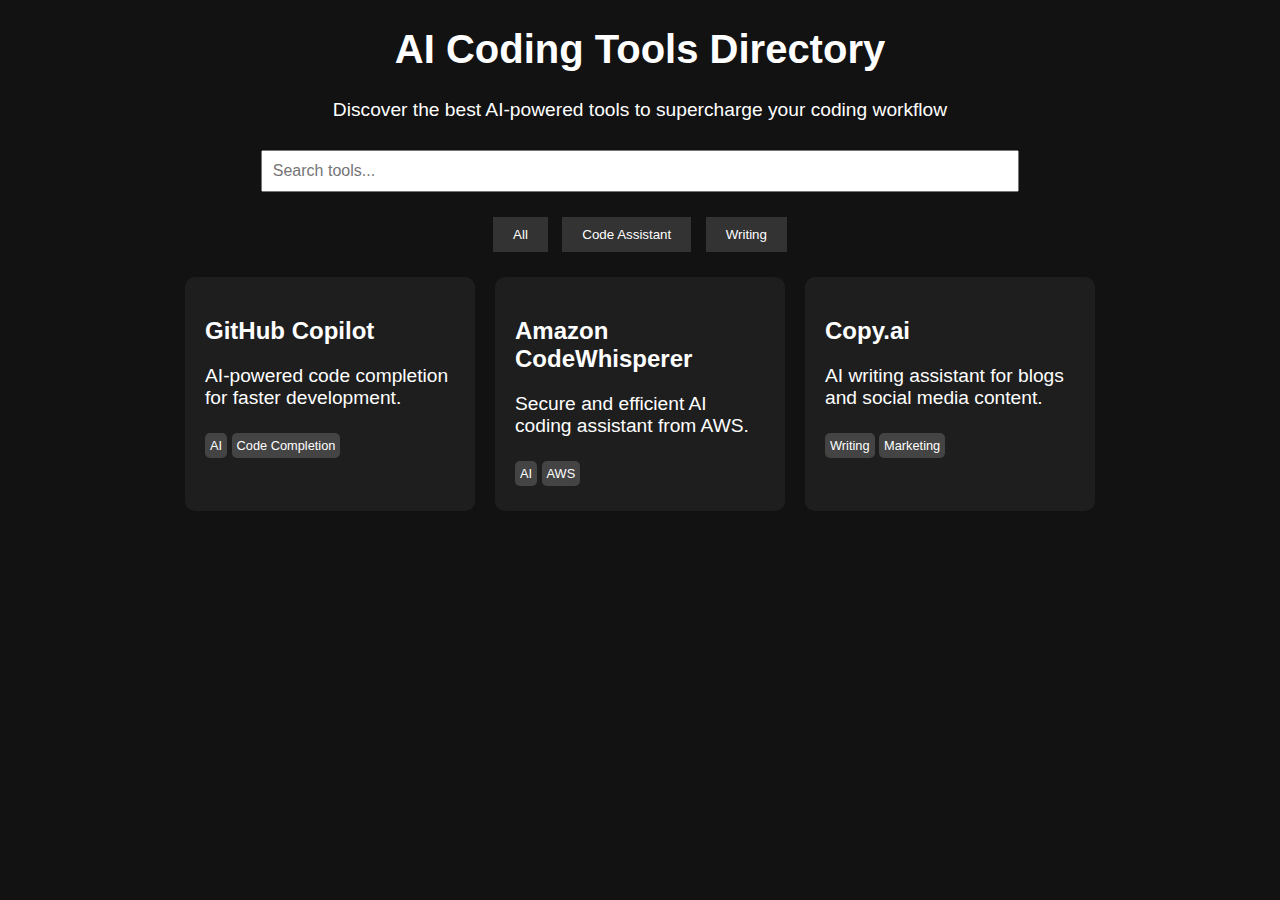
==== commit 06fac188: "Add files via upload" ====
--- a/index.html
+++ b/index.html
@@ -1,518 +1,45 @@
-<!DOCTYPE html>
-<html lang="en">
-<head>
-  <meta charset="UTF-8">
-  <meta name="viewport" content="width=device-width, initial-scale=1">
-  <title>AI Coding Tools Directory</title>
-  <!-- Google Fonts -->
-  <link href="https://fonts.googleapis.com/css?family=Roboto:300,400,500,700" rel="stylesheet">
-  <style>
-    /* Global Dark Theme & Grid Background */
-    body {
-      margin: 0;
-      padding: 0;
-      background-color: #121212;
-      color: #e0e0e0;
-      font-family: 'Roboto', sans-serif;
-      /* Simple grid pattern background (SVG) */
-      background-image: url('data:image/svg+xml,<svg xmlns="http://www.w3.org/2000/svg" width="40" height="40" viewBox="0 0 40 40"><rect width="40" height="40" fill="%23121212"/><path d="M0 0h40v40H0z" fill="none"/><path d="M0 0v40M0 0h40" stroke="%23222222" stroke-width="0.5"/></svg>');
-    }
-    
-    header {
-      text-align: center;
-      padding: 30px 20px;
-      border-bottom: 1px solid #333;
-    }
-    
-    header h1 {
-      margin: 0;
-      font-size: 2em;
-      font-weight: 500;
-    }
-    
-    header p {
-      margin-top: 10px;
-      font-size: 1.1em;
-      color: #aaaaaa;
-    }
-    
-    /* Search bar styling */
-    .search-container {
-      max-width: 600px;
-      margin: 20px auto;
-      display: flex;
-    }
-    .search-container input {
-      width: 100%;
-      padding: 12px;
-      border: 2px solid #C0C0C0; /* Silver border */
-      border-radius: 4px;
-      font-size: 1em;
-      background-color: #C0C0C0; /* Silver background */
-      color: #000; /* Dark text */
-      font-weight: bold;
-      transition: box-shadow 0.3s ease, border-color 0.3s ease;
-    }
-    .search-container input::placeholder {
-      color: #000; /* Dark black placeholder text */
-      font-weight: bold;
-    }
-    .search-container input:hover,
-    .search-container input:focus {
-      box-shadow: 0 0 12px 2px rgba(192,192,192,0.8);
-      border-color: #ffffff;
-      outline: none;
-    }
-    
-    /* Navigation Categories */
-    .nav-categories {
-      display: flex;
-      flex-wrap: wrap;
-      justify-content: center;
-      gap: 10px;
-      margin: 20px 0;
-    }
-    .nav-categories button {
-      background-color: #1f1f1f;
-      color: #e0e0e0;
-      border: none;
-      padding: 10px 20px;
-      border-radius: 4px;
-      cursor: pointer;
-      transition: background-color 0.3s;
-    }
-    .nav-categories button:hover {
-      background-color: #333;
-    }
-    
-    /* Container for cards */
-    .container {
-      max-width: 1200px;
-      margin: auto;
-      padding: 20px;
-    }
-    
-    /* Grid layout for cards */
-    .cards {
-      display: grid;
-      grid-template-columns: repeat(auto-fit, minmax(300px, 1fr));
-      gap: 20px;
-    }
-    
-    /* Card styling */
-    .card {
-      background-color: #1f1f1f;
-      border-radius: 8px;
-      overflow: hidden;
-      box-shadow: 0 2px 10px rgba(0, 0, 0, 0.5);
-      transition: transform 0.2s;
-    }
-    .card:hover {
-      transform: translateY(-5px);
-    }
-    .card img {
-      width: 100%;
-      height: 200px;
-      object-fit: cover;
-    }
-    .card-body {
-      padding: 15px;
-    }
-    .card-title {
-      margin: 0;
-      font-size: 1.25em;
-      font-weight: 500;
-    }
-    .card-category {
-      font-size: 0.9em;
-      color: #bbbbbb;
-      margin: 10px 0;
-    }
-    .card-description {
-      font-size: 0.95em;
-      margin-bottom: 10px;
-    }
-    .card-keyfeatures {
-      font-size: 0.9em;
-      margin-bottom: 10px;
-      padding-left: 20px;
-    }
-    .card-keyfeatures li {
-      margin-bottom: 5px;
-    }
-    .card-pricing {
-      font-weight: 500;
-      margin-top: 10px;
-    }
-    .card a {
-      text-decoration: none;
-      color: #00acee;
-      font-weight: 500;
-    }
-    
-    /* Active button styling */
-    .nav-categories button.active {
-      background-color: #00acee;
-      color: #000;
-    }
-  </style>
-</head>
-<body>
-  <header>
-    <h1>AI Coding Tools Directory</h1>
-    <p>Discover the best AI-powered tools to supercharge your coding workflow</p>
-  </header>
-  
-  <div class="container">
-    <!-- Search Bar -->
-    <div class="search-container">
-      <input type="text" placeholder="Search tools...">
-    </div>
-    
-    <!-- Navigation Categories -->
-    <div class="nav-categories">
-      <button data-category="all" class="active">All</button>
-      <button data-category="Code Completion">Code Completion</button>
-      <button data-category="Code Generation">Code Generation</button>
-      <button data-category="Code Analysis">Code Analysis</button>
-      <button data-category="Code Assistant">Code Assistant</button>
-      <button data-category="Design & Editing">Design & Editing</button>
-      <button data-category="Music Creation">Music Creation</button>
-      <button data-category="Content Writing">Content Writing</button>
-      <button data-category="Video Editing">Video Editing</button>
-      <button data-category="Data Analysis">Data Analysis</button>
-    </div>
-    
-    <!-- Cards Grid -->
-    <div class="cards">
-      <!-- GitHub Copilot Card -->
-      <div class="card">
-        <img src="https://images.unsplash.com/photo-1618477247222-acbdb0e159b3?w=800&auto=format&fit=crop&q=60" alt="GitHub Copilot">
-        <div class="card-body">
-          <h2 class="card-title">GitHub Copilot</h2>
-          <div class="card-category">Code Completion | AI | Productivity | Student-Friendly</div>
-          <p class="card-description">
-            Your AI pair programmer that helps write code faster with smart suggestions. Free for students and teachers!
-          </p>
-          <strong>Key Features:</strong>
-          <ul class="card-keyfeatures">
-            <li>Writes code based on your comments</li>
-            <li>Works in multiple programming languages</li>
-            <li>Learns from your coding style</li>
-            <li>Available in popular code editors</li>
-          </ul>
-          <p class="card-pricing">Pricing: Free for students and teachers, $10/month for others</p>
-          <a href="https://github.com/features/copilot" target="_blank">Visit Site</a>
-        </div>
-      </div>
-      
-      <!-- Amazon CodeWhisperer Card -->
-      <div class="card">
-        <img src="https://images.unsplash.com/photo-1542903660-eedba2cda473?w=800&auto=format&fit=crop&q=60" alt="Amazon CodeWhisperer">
-        <div class="card-body">
-          <h2 class="card-title">Amazon CodeWhisperer</h2>
-          <div class="card-category">Code Generation | AI | Security | AWS</div>
-          <p class="card-description">
-            AWS's free AI coding assistant that helps write secure and efficient code, with special focus on AWS services.
-          </p>
-          <strong>Key Features:</strong>
-          <ul class="card-keyfeatures">
-            <li>Free for individual developers</li>
-            <li>Security scan recommendations</li>
-            <li>Works best with AWS projects</li>
-            <li>Supports multiple languages</li>
-          </ul>
-          <p class="card-pricing">Pricing: Free for individual use</p>
-          <a href="https://aws.amazon.com/codewhisperer" target="_blank">Visit Site</a>
-        </div>
-      </div>
-      
-      <!-- Copy.ai Card -->
-      <div class="card">
-        <img src="https://images.unsplash.com/photo-1526374965328-7f61d4dc18c5?w=800&auto=format&fit=crop&q=60" alt="Copy.ai">
-        <div class="card-body">
-          <h2 class="card-title">Copy.ai</h2>
-          <div class="card-category">Content Writing | AI | Marketing | Blogging</div>
-          <p class="card-description">
-            Your friendly AI writing assistant for creating blogs, social media posts, and marketing content.
-          </p>
-          <strong>Key Features:</strong>
-          <ul class="card-keyfeatures">
-            <li>Ready-to-use writing templates</li>
-            <li>Works in multiple languages</li>
-            <li>Easy-to-use interface</li>
-            <li>Marketing-focused content</li>
-          </ul>
-          <p class="card-pricing">Pricing: Free plan with limited credits</p>
-          <a href="https://www.copy.ai" target="_blank">Visit Site</a>
-        </div>
-      </div>
-      
-      <!-- DALL-E 2 Card -->
-      <div class="card">
-        <img src="https://images.unsplash.com/photo-1542744094-24638eff58bb?w=800&auto=format&fit=crop&q=60" alt="DALL-E 2">
-        <div class="card-body">
-          <h2 class="card-title">DALL-E 2</h2>
-          <div class="card-category">Design & Editing | AI Art | Image Generation | Creative</div>
-          <p class="card-description">
-            Create stunning, realistic images and art from your text descriptions using OpenAI's technology.
-          </p>
-          <strong>Key Features:</strong>
-          <ul class="card-keyfeatures">
-            <li>High-quality image generation</li>
-            <li>Simple text-to-image interface</li>
-            <li>Edit existing images</li>
-            <li>Various art styles</li>
-          </ul>
-          <p class="card-pricing">Pricing: 15 free credits monthly</p>
-          <a href="https://labs.openai.com" target="_blank">Visit Site</a>
-        </div>
-      </div>
-      
-      <!-- Descript Card -->
-      <div class="card">
-        <img src="https://images.unsplash.com/photo-1492619375914-88005aa9e8fb?w=800&auto=format&fit=crop&q=60" alt="Descript">
-        <div class="card-body">
-          <h2 class="card-title">Descript</h2>
-          <div class="card-category">Video Editing | Audio Editing | Transcription</div>
-          <p class="card-description">
-            Edit videos as easily as editing a document, with powerful AI features for audio and video.
-          </p>
-          <strong>Key Features:</strong>
-          <ul class="card-keyfeatures">
-            <li>Edit video by editing text</li>
-            <li>Automatic transcription</li>
-            <li>Screen recording</li>
-            <li>Remove filler words</li>
-          </ul>
-          <p class="card-pricing">Pricing: Free plan with 3 hours monthly</p>
-          <a href="https://www.descript.com" target="_blank">Visit Site</a>
-        </div>
-      </div>
-      
-      <!-- Soundraw Card -->
-      <div class="card">
-        <img src="https://images.unsplash.com/photo-1470225620780-dba8ba36b745?w=800&auto=format&fit=crop&q=60" alt="Soundraw">
-        <div class="card-body">
-          <h2 class="card-title">Soundraw</h2>
-          <div class="card-category">Music Creation | AI | Audio | Content Creation</div>
-          <p class="card-description">
-            Create custom royalty-free music for your videos and content using AI.
-          </p>
-          <strong>Key Features:</strong>
-          <ul class="card-keyfeatures">
-            <li>Customizable music loops</li>
-            <li>No attribution required</li>
-            <li>Various music styles</li>
-            <li>Export in high quality</li>
-          </ul>
-          <p class="card-pricing">Pricing: Free plan with limited downloads</p>
-          <a href="https://soundraw.io" target="_blank">Visit Site</a>
-        </div>
-      </div>
-      
-      <!-- Elicit Card -->
-      <div class="card">
-        <img src="https://images.unsplash.com/photo-1460925895917-afdab827c52f?w=800&auto=format&fit=crop&q=60" alt="Elicit">
-        <div class="card-body">
-          <h2 class="card-title">Elicit</h2>
-          <div class="card-category">Data Analysis | Research | Academic | Analysis</div>
-          <p class="card-description">
-            AI research assistant that helps you find and understand scientific papers.
-          </p>
-          <strong>Key Features:</strong>
-          <ul class="card-keyfeatures">
-            <li>Summarizes research papers</li>
-            <li>Extracts key findings</li>
-            <li>Answers research questions</li>
-            <li>Compares studies</li>
-          </ul>
-          <p class="card-pricing">Pricing: Free with limited queries per month</p>
-          <a href="https://elicit.org" target="_blank">Visit Site</a>
-        </div>
-      </div>
-      
-      <!-- Ubersuggest Card -->
-      <div class="card">
-        <img src="https://images.unsplash.com/photo-1572177812156-58036aae439c?w=800&auto=format&fit=crop&q=60" alt="Ubersuggest">
-        <div class="card-body">
-          <h2 class="card-title">Ubersuggest</h2>
-          <div class="card-category">Content Writing | SEO | Marketing | Keywords</div>
-          <p class="card-description">
-            Simple SEO tool that helps you optimize your content and find keywords that rank.
-          </p>
-          <strong>Key Features:</strong>
-          <ul class="card-keyfeatures">
-            <li>Keyword research tools</li>
-            <li>Competitor analysis</li>
-            <li>Content ideas</li>
-            <li>Site audit features</li>
-          </ul>
-          <p class="card-pricing">Pricing: Free plan with 3 searches daily</p>
-          <a href="https://neilpatel.com/ubersuggest" target="_blank">Visit Site</a>
-        </div>
-      </div>
-      
-      <!-- Stable Diffusion Card -->
-      <div class="card">
-        <img src="https://images.unsplash.com/photo-1519638399535-1b036603ac77?w=800&auto=format&fit=crop&q=60" alt="Stable Diffusion">
-        <div class="card-body">
-          <h2 class="card-title">Stable Diffusion</h2>
-          <div class="card-category">Design & Editing | AI Art | Image Generation | Open Source</div>
-          <p class="card-description">
-            Open-source AI image generation with full control over the creative process.
-          </p>
-          <strong>Key Features:</strong>
-          <ul class="card-keyfeatures">
-            <li>Highly customizable settings</li>
-            <li>No content restrictions</li>
-            <li>Local installation option</li>
-            <li>Active community</li>
-          </ul>
-          <p class="card-pricing">Pricing: Free for local use</p>
-          <a href="https://dreamstudio.ai" target="_blank">Visit Site</a>
-        </div>
-      </div>
-      
-      <!-- CapCut Card -->
-      <div class="card">
-        <img src="https://images.unsplash.com/photo-1492724724894-7464c27d0ceb?w=800&auto=format&fit=crop&q=60" alt="CapCut">
-        <div class="card-body">
-          <h2 class="card-title">CapCut</h2>
-          <div class="card-category">Video Editing | Social Media | Templates</div>
-          <p class="card-description">
-            Free video editing tool with AI-powered features perfect for social media content.
-          </p>
-          <strong>Key Features:</strong>
-          <ul class="card-keyfeatures">
-            <li>Auto-captions</li>
-            <li>Rich template library</li>
-            <li>TikTok integration</li>
-            <li>Easy to use interface</li>
-          </ul>
-          <p class="card-pricing">Pricing: Free with optional premium features</p>
-          <a href="https://capcut.com" target="_blank">Visit Site</a>
-        </div>
-      </div>
-      
-      <!-- Notion AI Card -->
-      <div class="card">
-        <img src="https://images.unsplash.com/photo-1455390582262-044cdead277a?w=800&auto=format&fit=crop&q=60" alt="Notion AI">
-        <div class="card-body">
-          <h2 class="card-title">Notion AI</h2>
-          <div class="card-category">Content Writing | Writing | Productivity | Workspace</div>
-          <p class="card-description">
-            AI writing assistant integrated directly into your Notion workspace.
-          </p>
-          <strong>Key Features:</strong>
-          <ul class="card-keyfeatures">
-            <li>Summarize text instantly</li>
-            <li>Generate fresh ideas</li>
-            <li>Improve writing style</li>
-            <li>Integrated with Notion</li>
-          </ul>
-          <p class="card-pricing">Pricing: 20 free AI responses</p>
-          <a href="https://notion.so" target="_blank">Visit Site</a>
-        </div>
-      </div>
-      
-      <!-- Boomy Card -->
-      <div class="card">
-        <img src="https://images.unsplash.com/photo-1511379938547-c1f69419868d?w=800&auto=format&fit=crop&q=60" alt="Boomy">
-        <div class="card-body">
-          <h2 class="card-title">Boomy</h2>
-          <div class="card-category">Music Creation | Music | Audio | Publishing</div>
-          <p class="card-description">
-            Create and publish AI-generated music tracks in minutes.
-          </p>
-          <strong>Key Features:</strong>
-          <ul class="card-keyfeatures">
-            <li>One-click music generation</li>
-            <li>Royalty-free tracks</li>
-            <li>Quick publishing</li>
-            <li>Various genres</li>
-          </ul>
-          <p class="card-pricing">Pricing: Free to create</p>
-          <a href="https://boomy.com" target="_blank">Visit Site</a>
-        </div>
-      </div>
-      
-      <!-- New Code Analysis Card: Semgrep -->
-      <div class="card">
-        <img src="https://images.unsplash.com/photo-1554774853-bdbd19e3fa8d?w=800&auto=format&fit=crop&q=60" alt="Semgrep">
-        <div class="card-body">
-          <h2 class="card-title">Semgrep</h2>
-          <div class="card-category">Code Analysis | Static Analysis | Security</div>
-          <p class="card-description">
-            An open-source static analysis tool that uses pattern matching to find bugs and security vulnerabilities in your code.
-          </p>
-          <strong>Key Features:</strong>
-          <ul class="card-keyfeatures">
-            <li>Customizable rules</li>
-            <li>Easy integration into CI/CD pipelines</li>
-            <li>Supports multiple programming languages</li>
-          </ul>
-          <p class="card-pricing">Pricing: Free and open-source</p>
-          <a href="https://semgrep.dev/" target="_blank">Visit Site</a>
-        </div>
-      </div>
-      
-      <!-- New Code Assistant Card: Codeium -->
-      <div class="card">
-        <img src="https://images.unsplash.com/photo-1612831455544-c0cf4efc0c2d?w=800&auto=format&fit=crop&q=60" alt="Codeium">
-        <div class="card-body">
-          <h2 class="card-title">Codeium</h2>
-          <div class="card-category">Code Assistant | AI | Productivity</div>
-          <p class="card-description">
-            A free AI-powered code assistant that provides intelligent code completions and suggestions across multiple IDEs.
-          </p>
-          <strong>Key Features:</strong>
-          <ul class="card-keyfeatures">
-            <li>Intelligent code completions</li>
-            <li>Works with multiple IDEs</li>
-            <li>Boosts productivity</li>
-            <li>Free to use</li>
-          </ul>
-          <p class="card-pricing">Pricing: Free</p>
-          <a href="https://www.codeium.com/" target="_blank">Visit Site</a>
-        </div>
-      </div>
-      
-    </div>
-  </div>
-  
-  <script>
-    // Filtering functionality for navigation category buttons
-    const buttons = document.querySelectorAll('.nav-categories button');
-    const cards = document.querySelectorAll('.card');
-
-    buttons.forEach(button => {
-      button.addEventListener('click', () => {
-        const filter = button.getAttribute('data-category').toLowerCase();
-        
-        // Remove active class from all buttons and add to clicked button
-        buttons.forEach(btn => btn.classList.remove('active'));
-        button.classList.add('active');
-        
-        cards.forEach(card => {
-          const cardCategory = card.querySelector('.card-category').textContent.toLowerCase();
-          if (filter === 'all' || cardCategory.includes(filter)) {
-            card.style.display = "";
-          } else {
-            card.style.display = "none";
-          }
-        });
-      });
-    });
-  </script>
-  
-  <!-- Optional styling for active button -->
-  <style>
-    .nav-categories button.active {
-      background-color: #00acee;
-      color: #000;
-    }
-  </style>
-  
-</body>
-</html>
+<!DOCTYPE html>
+<html lang="en">
+<head>
+    <meta charset="UTF-8">
+    <meta name="viewport" content="width=device-width, initial-scale=1.0">
+    <title>AI Coding Tools Directory</title>
+    <link rel="stylesheet" href="styles.css">
+</head>
+<body>
+
+    <header>
+        <h1>AI Coding Tools Directory</h1>
+        <p>Discover the best AI-powered tools to supercharge your coding workflow</p>
+        <input type="text" id="search-bar" placeholder="Search tools..." onkeyup="searchTools()">
+    </header>
+
+    <div class="filters">
+        <button class="filter-btn" onclick="filterTools('all')">All</button>
+        <button class="filter-btn" onclick="filterTools('code-assistant')">Code Assistant</button>
+        <button class="filter-btn" onclick="filterTools('writing')">Writing</button>
+    </div>
+
+    <section class="tool-grid">
+        <div class="tool-card code-assistant">
+            <h2>GitHub Copilot</h2>
+            <p>AI-powered code completion for faster development.</p>
+            <span class="tag">AI</span> <span class="tag">Code Completion</span>
+        </div>
+
+        <div class="tool-card code-assistant">
+            <h2>Amazon CodeWhisperer</h2>
+            <p>Secure and efficient AI coding assistant from AWS.</p>
+            <span class="tag">AI</span> <span class="tag">AWS</span>
+        </div>
+
+        <div class="tool-card writing">
+            <h2>Copy.ai</h2>
+            <p>AI writing assistant for blogs and social media content.</p>
+            <span class="tag">Writing</span> <span class="tag">Marketing</span>
+        </div>
+    </section>
+
+    <script src="script.js"></script>
+</body>
+</html>
--- a/styles.css
+++ b/styles.css
@@ -0,0 +1,64 @@
+body {
+    font-family: Arial, sans-serif;
+    background-color: #121212;
+    color: white;
+    text-align: center;
+}
+
+header {
+    margin: 20px;
+}
+
+h1 {
+    font-size: 2.5em;
+}
+
+p {
+    font-size: 1.2em;
+}
+
+#search-bar {
+    width: 60%;
+    padding: 10px;
+    margin-top: 10px;
+    font-size: 1em;
+}
+
+.filters {
+    margin: 20px;
+}
+
+.filter-btn {
+    background-color: #333;
+    color: white;
+    border: none;
+    padding: 10px 20px;
+    cursor: pointer;
+    margin: 5px;
+}
+
+.tool-grid {
+    display: flex;
+    justify-content: center;
+    gap: 20px;
+    flex-wrap: wrap;
+    margin-top: 20px;
+}
+
+.tool-card {
+    background-color: #1e1e1e;
+    padding: 20px;
+    border-radius: 10px;
+    width: 250px;
+    text-align: left;
+}
+
+.tag {
+    display: inline-block;
+    background-color: #444;
+    color: white;
+    padding: 5px;
+    margin: 5px 0;
+    border-radius: 5px;
+    font-size: 0.8em;
+}
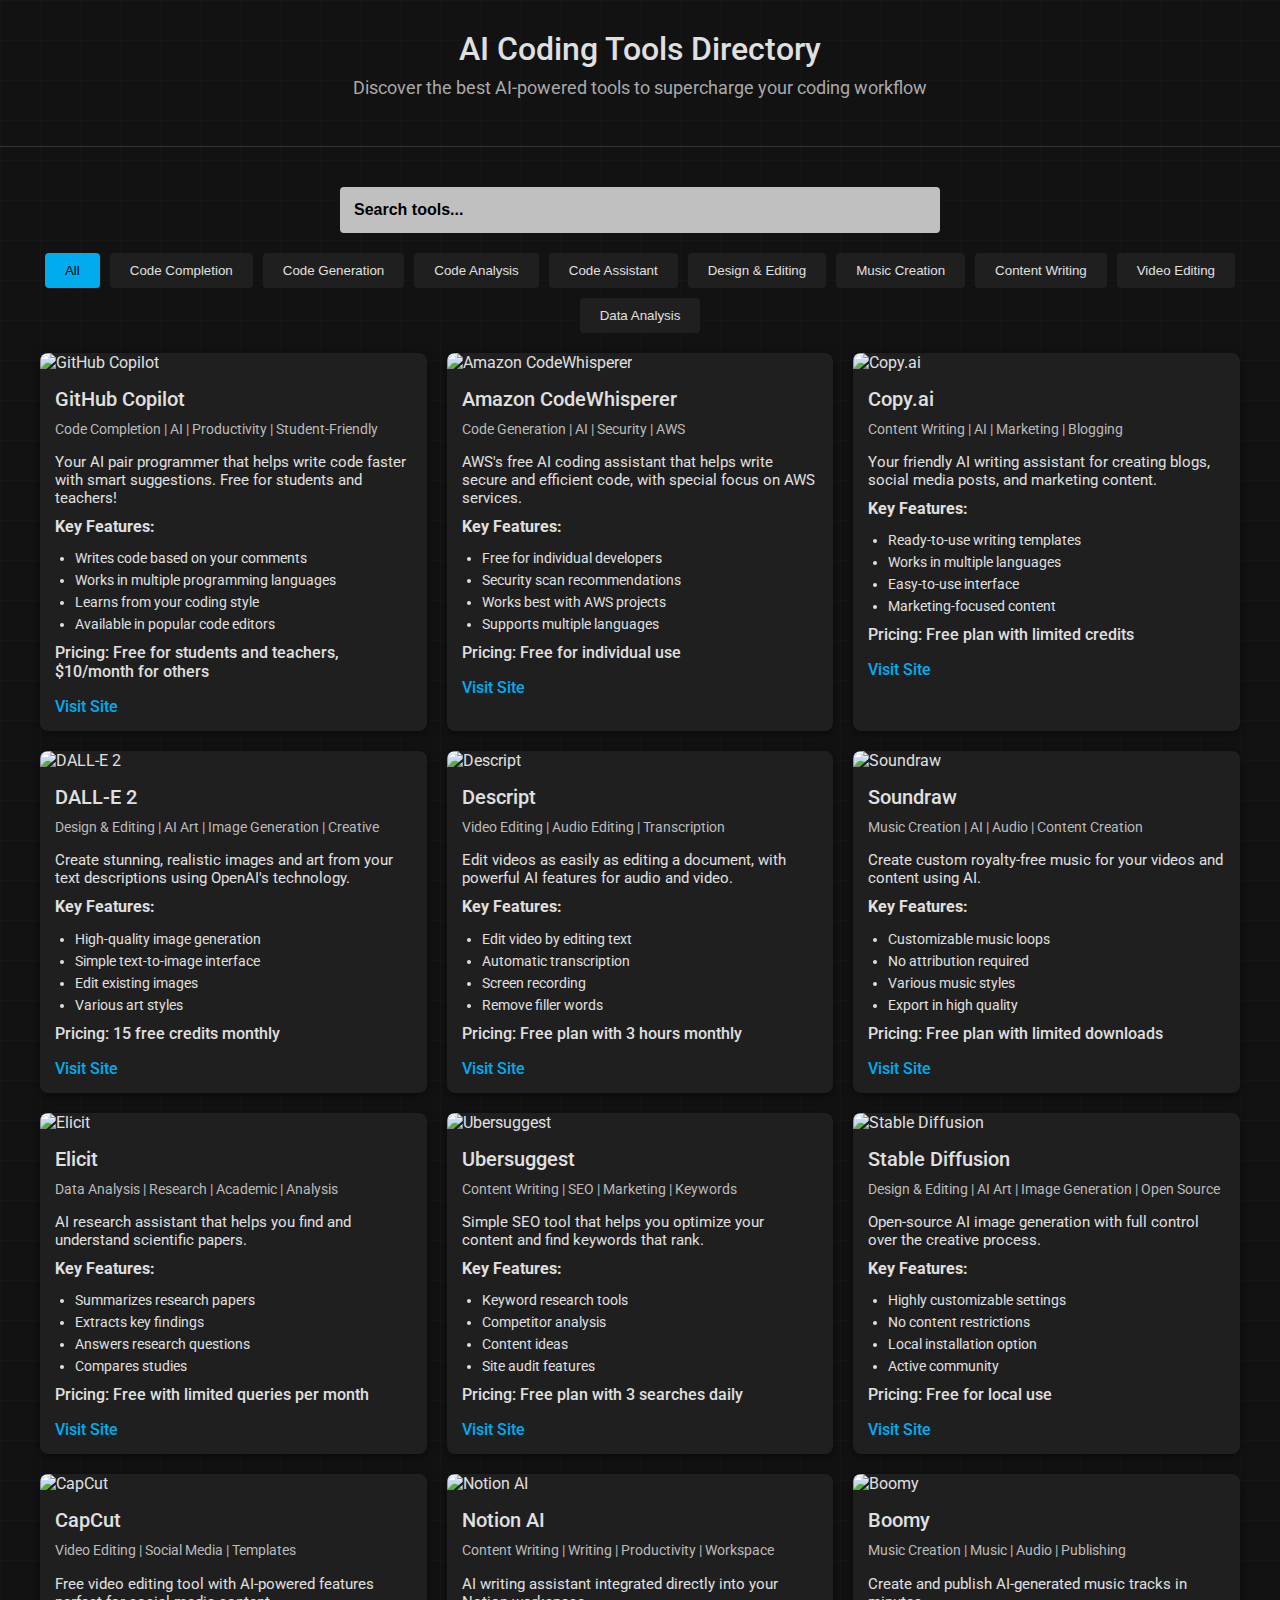
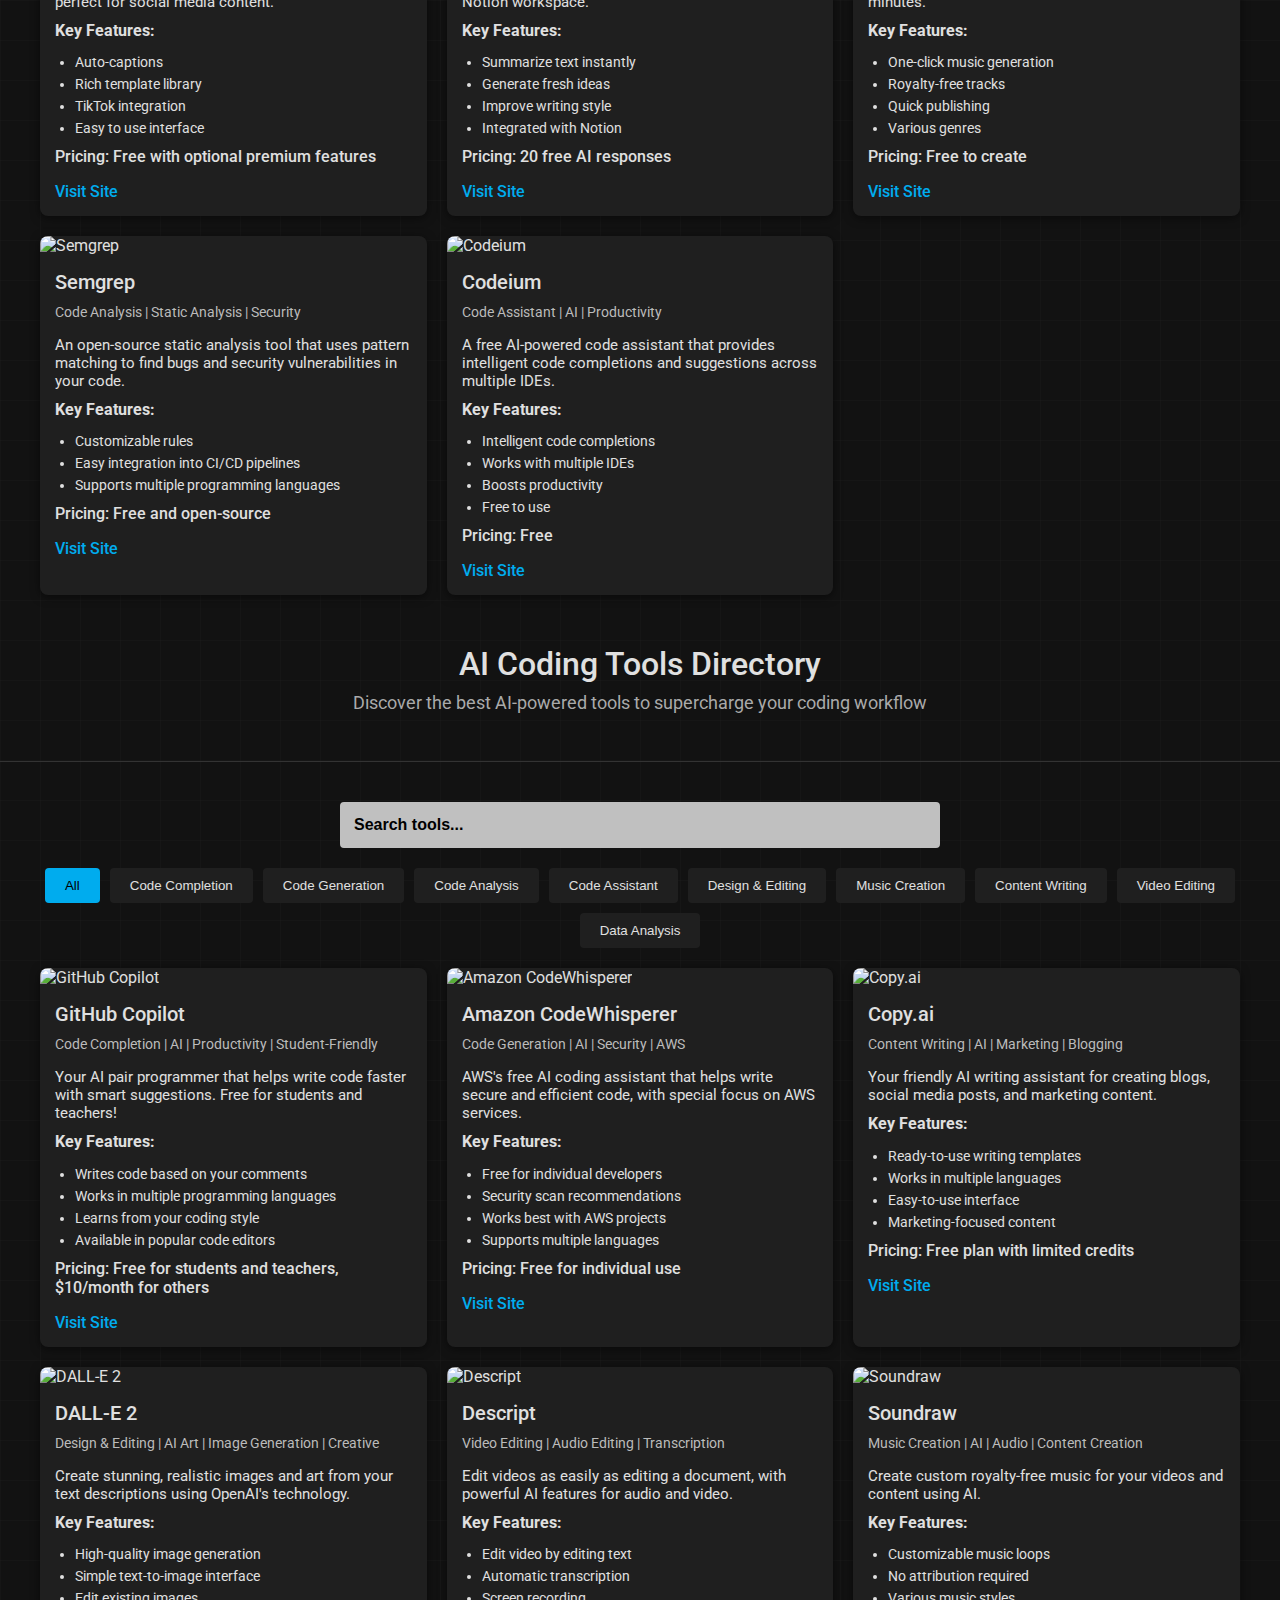
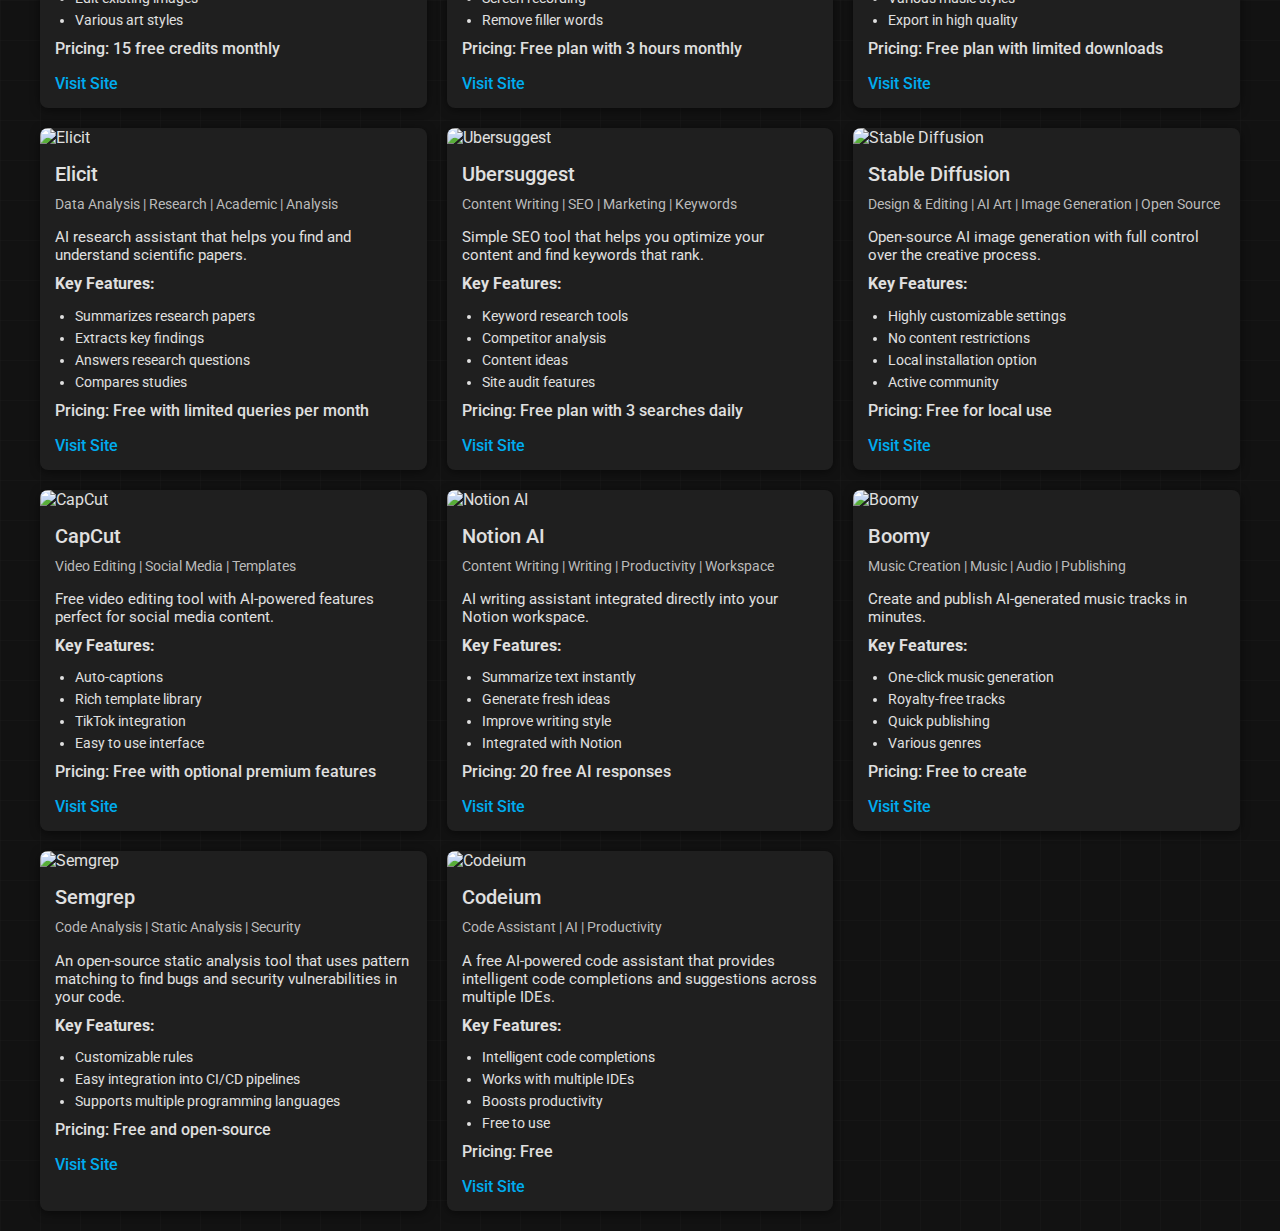
==== commit f5e07bdc: "Update index.html" ====
--- a/index.html
+++ b/index.html
@@ -1,45 +1,1036 @@
 <!DOCTYPE html>
 <html lang="en">
 <head>
-    <meta charset="UTF-8">
-    <meta name="viewport" content="width=device-width, initial-scale=1.0">
-    <title>AI Coding Tools Directory</title>
-    <link rel="stylesheet" href="styles.css">
+  <meta charset="UTF-8">
+  <meta name="viewport" content="width=device-width, initial-scale=1">
+  <title>AI Coding Tools Directory</title>
+  <!-- Google Fonts -->
+  <link href="https://fonts.googleapis.com/css?family=Roboto:300,400,500,700" rel="stylesheet">
+  <style>
+    /* Global Dark Theme & Grid Background */
+    body {
+      margin: 0;
+      padding: 0;
+      background-color: #121212;
+      color: #e0e0e0;
+      font-family: 'Roboto', sans-serif;
+      /* Simple grid pattern background (SVG) */
+      background-image: url('data:image/svg+xml,<svg xmlns="http://www.w3.org/2000/svg" width="40" height="40" viewBox="0 0 40 40"><rect width="40" height="40" fill="%23121212"/><path d="M0 0h40v40H0z" fill="none"/><path d="M0 0v40M0 0h40" stroke="%23222222" stroke-width="0.5"/></svg>');
+    }
+    
+    header {
+      text-align: center;
+      padding: 30px 20px;
+      border-bottom: 1px solid #333;
+    }
+    
+    header h1 {
+      margin: 0;
+      font-size: 2em;
+      font-weight: 500;
+    }
+    
+    header p {
+      margin-top: 10px;
+      font-size: 1.1em;
+      color: #aaaaaa;
+    }
+    
+    /* Search bar styling */
+    .search-container {
+      max-width: 600px;
+      margin: 20px auto;
+      display: flex;
+    }
+    .search-container input {
+      width: 100%;
+      padding: 12px;
+      border: 2px solid #C0C0C0; /* Silver border */
+      border-radius: 4px;
+      font-size: 1em;
+      background-color: #C0C0C0; /* Silver background */
+      color: #000; /* Dark text */
+      font-weight: bold;
+      transition: box-shadow 0.3s ease, border-color 0.3s ease;
+    }
+    .search-container input::placeholder {
+      color: #000; /* Dark black placeholder text */
+      font-weight: bold;
+    }
+    .search-container input:hover,
+    .search-container input:focus {
+      box-shadow: 0 0 12px 2px rgba(192,192,192,0.8);
+      border-color: #ffffff;
+      outline: none;
+    }
+    
+    /* Navigation Categories */
+    .nav-categories {
+      display: flex;
+      flex-wrap: wrap;
+      justify-content: center;
+      gap: 10px;
+      margin: 20px 0;
+    }
+    .nav-categories button {
+      background-color: #1f1f1f;
+      color: #e0e0e0;
+      border: none;
+      padding: 10px 20px;
+      border-radius: 4px;
+      cursor: pointer;
+      transition: background-color 0.3s;
+    }
+    .nav-categories button:hover {
+      background-color: #333;
+    }
+    
+    /* Container for cards */
+    .container {
+      max-width: 1200px;
+      margin: auto;
+      padding: 20px;
+    }
+    
+    /* Grid layout for cards */
+    .cards {
+      display: grid;
+      grid-template-columns: repeat(auto-fit, minmax(300px, 1fr));
+      gap: 20px;
+    }
+    
+    /* Card styling */
+    .card {
+      background-color: #1f1f1f;
+      border-radius: 8px;
+      overflow: hidden;
+      box-shadow: 0 2px 10px rgba(0, 0, 0, 0.5);
+      transition: transform 0.2s;
+    }
+    .card:hover {
+      transform: translateY(-5px);
+    }
+    .card img {
+      width: 100%;
+      height: 200px;
+      object-fit: cover;
+    }
+    .card-body {
+      padding: 15px;
+    }
+    .card-title {
+      margin: 0;
+      font-size: 1.25em;
+      font-weight: 500;
+    }
+    .card-category {
+      font-size: 0.9em;
+      color: #bbbbbb;
+      margin: 10px 0;
+    }
+    .card-description {
+      font-size: 0.95em;
+      margin-bottom: 10px;
+    }
+    .card-keyfeatures {
+      font-size: 0.9em;
+      margin-bottom: 10px;
+      padding-left: 20px;
+    }
+    .card-keyfeatures li {
+      margin-bottom: 5px;
+    }
+    .card-pricing {
+      font-weight: 500;
+      margin-top: 10px;
+    }
+    .card a {
+      text-decoration: none;
+      color: #00acee;
+      font-weight: 500;
+    }
+    
+    /* Active button styling */
+    .nav-categories button.active {
+      background-color: #00acee;
+      color: #000;
+    }
+  </style>
 </head>
 <body>
+  <header>
+    <h1>AI Coding Tools Directory</h1>
+    <p>Discover the best AI-powered tools to supercharge your coding workflow</p>
+  </header>
+  
+  <div class="container">
+    <!-- Search Bar -->
+    <div class="search-container">
+      <input type="text" placeholder="Search tools...">
+    </div>
+    
+    <!-- Navigation Categories -->
+    <div class="nav-categories">
+      <button data-category="all" class="active">All</button>
+      <button data-category="Code Completion">Code Completion</button>
+      <button data-category="Code Generation">Code Generation</button>
+      <button data-category="Code Analysis">Code Analysis</button>
+      <button data-category="Code Assistant">Code Assistant</button>
+      <button data-category="Design & Editing">Design & Editing</button>
+      <button data-category="Music Creation">Music Creation</button>
+      <button data-category="Content Writing">Content Writing</button>
+      <button data-category="Video Editing">Video Editing</button>
+      <button data-category="Data Analysis">Data Analysis</button>
+    </div>
+    
+    <!-- Cards Grid -->
+    <div class="cards">
+      <!-- GitHub Copilot Card -->
+      <div class="card">
+        <img src="https://images.unsplash.com/photo-1618477247222-acbdb0e159b3?w=800&auto=format&fit=crop&q=60" alt="GitHub Copilot">
+        <div class="card-body">
+          <h2 class="card-title">GitHub Copilot</h2>
+          <div class="card-category">Code Completion | AI | Productivity | Student-Friendly</div>
+          <p class="card-description">
+            Your AI pair programmer that helps write code faster with smart suggestions. Free for students and teachers!
+          </p>
+          <strong>Key Features:</strong>
+          <ul class="card-keyfeatures">
+            <li>Writes code based on your comments</li>
+            <li>Works in multiple programming languages</li>
+            <li>Learns from your coding style</li>
+            <li>Available in popular code editors</li>
+          </ul>
+          <p class="card-pricing">Pricing: Free for students and teachers, $10/month for others</p>
+          <a href="https://github.com/features/copilot" target="_blank">Visit Site</a>
+        </div>
+      </div>
+      
+      <!-- Amazon CodeWhisperer Card -->
+      <div class="card">
+        <img src="https://images.unsplash.com/photo-1542903660-eedba2cda473?w=800&auto=format&fit=crop&q=60" alt="Amazon CodeWhisperer">
+        <div class="card-body">
+          <h2 class="card-title">Amazon CodeWhisperer</h2>
+          <div class="card-category">Code Generation | AI | Security | AWS</div>
+          <p class="card-description">
+            AWS's free AI coding assistant that helps write secure and efficient code, with special focus on AWS services.
+          </p>
+          <strong>Key Features:</strong>
+          <ul class="card-keyfeatures">
+            <li>Free for individual developers</li>
+            <li>Security scan recommendations</li>
+            <li>Works best with AWS projects</li>
+            <li>Supports multiple languages</li>
+          </ul>
+          <p class="card-pricing">Pricing: Free for individual use</p>
+          <a href="https://aws.amazon.com/codewhisperer" target="_blank">Visit Site</a>
+        </div>
+      </div>
+      
+      <!-- Copy.ai Card -->
+      <div class="card">
+        <img src="https://images.unsplash.com/photo-1526374965328-7f61d4dc18c5?w=800&auto=format&fit=crop&q=60" alt="Copy.ai">
+        <div class="card-body">
+          <h2 class="card-title">Copy.ai</h2>
+          <div class="card-category">Content Writing | AI | Marketing | Blogging</div>
+          <p class="card-description">
+            Your friendly AI writing assistant for creating blogs, social media posts, and marketing content.
+          </p>
+          <strong>Key Features:</strong>
+          <ul class="card-keyfeatures">
+            <li>Ready-to-use writing templates</li>
+            <li>Works in multiple languages</li>
+            <li>Easy-to-use interface</li>
+            <li>Marketing-focused content</li>
+          </ul>
+          <p class="card-pricing">Pricing: Free plan with limited credits</p>
+          <a href="https://www.copy.ai" target="_blank">Visit Site</a>
+        </div>
+      </div>
+      
+      <!-- DALL-E 2 Card -->
+      <div class="card">
+        <img src="https://images.unsplash.com/photo-1542744094-24638eff58bb?w=800&auto=format&fit=crop&q=60" alt="DALL-E 2">
+        <div class="card-body">
+          <h2 class="card-title">DALL-E 2</h2>
+          <div class="card-category">Design & Editing | AI Art | Image Generation | Creative</div>
+          <p class="card-description">
+            Create stunning, realistic images and art from your text descriptions using OpenAI's technology.
+          </p>
+          <strong>Key Features:</strong>
+          <ul class="card-keyfeatures">
+            <li>High-quality image generation</li>
+            <li>Simple text-to-image interface</li>
+            <li>Edit existing images</li>
+            <li>Various art styles</li>
+          </ul>
+          <p class="card-pricing">Pricing: 15 free credits monthly</p>
+          <a href="https://labs.openai.com" target="_blank">Visit Site</a>
+        </div>
+      </div>
+      
+      <!-- Descript Card -->
+      <div class="card">
+        <img src="https://images.unsplash.com/photo-1492619375914-88005aa9e8fb?w=800&auto=format&fit=crop&q=60" alt="Descript">
+        <div class="card-body">
+          <h2 class="card-title">Descript</h2>
+          <div class="card-category">Video Editing | Audio Editing | Transcription</div>
+          <p class="card-description">
+            Edit videos as easily as editing a document, with powerful AI features for audio and video.
+          </p>
+          <strong>Key Features:</strong>
+          <ul class="card-keyfeatures">
+            <li>Edit video by editing text</li>
+            <li>Automatic transcription</li>
+            <li>Screen recording</li>
+            <li>Remove filler words</li>
+          </ul>
+          <p class="card-pricing">Pricing: Free plan with 3 hours monthly</p>
+          <a href="https://www.descript.com" target="_blank">Visit Site</a>
+        </div>
+      </div>
+      
+      <!-- Soundraw Card -->
+      <div class="card">
+        <img src="https://images.unsplash.com/photo-1470225620780-dba8ba36b745?w=800&auto=format&fit=crop&q=60" alt="Soundraw">
+        <div class="card-body">
+          <h2 class="card-title">Soundraw</h2>
+          <div class="card-category">Music Creation | AI | Audio | Content Creation</div>
+          <p class="card-description">
+            Create custom royalty-free music for your videos and content using AI.
+          </p>
+          <strong>Key Features:</strong>
+          <ul class="card-keyfeatures">
+            <li>Customizable music loops</li>
+            <li>No attribution required</li>
+            <li>Various music styles</li>
+            <li>Export in high quality</li>
+          </ul>
+          <p class="card-pricing">Pricing: Free plan with limited downloads</p>
+          <a href="https://soundraw.io" target="_blank">Visit Site</a>
+        </div>
+      </div>
+      
+      <!-- Elicit Card -->
+      <div class="card">
+        <img src="https://images.unsplash.com/photo-1460925895917-afdab827c52f?w=800&auto=format&fit=crop&q=60" alt="Elicit">
+        <div class="card-body">
+          <h2 class="card-title">Elicit</h2>
+          <div class="card-category">Data Analysis | Research | Academic | Analysis</div>
+          <p class="card-description">
+            AI research assistant that helps you find and understand scientific papers.
+          </p>
+          <strong>Key Features:</strong>
+          <ul class="card-keyfeatures">
+            <li>Summarizes research papers</li>
+            <li>Extracts key findings</li>
+            <li>Answers research questions</li>
+            <li>Compares studies</li>
+          </ul>
+          <p class="card-pricing">Pricing: Free with limited queries per month</p>
+          <a href="https://elicit.org" target="_blank">Visit Site</a>
+        </div>
+      </div>
+      
+      <!-- Ubersuggest Card -->
+      <div class="card">
+        <img src="https://images.unsplash.com/photo-1572177812156-58036aae439c?w=800&auto=format&fit=crop&q=60" alt="Ubersuggest">
+        <div class="card-body">
+          <h2 class="card-title">Ubersuggest</h2>
+          <div class="card-category">Content Writing | SEO | Marketing | Keywords</div>
+          <p class="card-description">
+            Simple SEO tool that helps you optimize your content and find keywords that rank.
+          </p>
+          <strong>Key Features:</strong>
+          <ul class="card-keyfeatures">
+            <li>Keyword research tools</li>
+            <li>Competitor analysis</li>
+            <li>Content ideas</li>
+            <li>Site audit features</li>
+          </ul>
+          <p class="card-pricing">Pricing: Free plan with 3 searches daily</p>
+          <a href="https://neilpatel.com/ubersuggest" target="_blank">Visit Site</a>
+        </div>
+      </div>
+      
+      <!-- Stable Diffusion Card -->
+      <div class="card">
+        <img src="https://images.unsplash.com/photo-1519638399535-1b036603ac77?w=800&auto=format&fit=crop&q=60" alt="Stable Diffusion">
+        <div class="card-body">
+          <h2 class="card-title">Stable Diffusion</h2>
+          <div class="card-category">Design & Editing | AI Art | Image Generation | Open Source</div>
+          <p class="card-description">
+            Open-source AI image generation with full control over the creative process.
+          </p>
+          <strong>Key Features:</strong>
+          <ul class="card-keyfeatures">
+            <li>Highly customizable settings</li>
+            <li>No content restrictions</li>
+            <li>Local installation option</li>
+            <li>Active community</li>
+          </ul>
+          <p class="card-pricing">Pricing: Free for local use</p>
+          <a href="https://dreamstudio.ai" target="_blank">Visit Site</a>
+        </div>
+      </div>
+      
+      <!-- CapCut Card -->
+      <div class="card">
+        <img src="https://images.unsplash.com/photo-1492724724894-7464c27d0ceb?w=800&auto=format&fit=crop&q=60" alt="CapCut">
+        <div class="card-body">
+          <h2 class="card-title">CapCut</h2>
+          <div class="card-category">Video Editing | Social Media | Templates</div>
+          <p class="card-description">
+            Free video editing tool with AI-powered features perfect for social media content.
+          </p>
+          <strong>Key Features:</strong>
+          <ul class="card-keyfeatures">
+            <li>Auto-captions</li>
+            <li>Rich template library</li>
+            <li>TikTok integration</li>
+            <li>Easy to use interface</li>
+          </ul>
+          <p class="card-pricing">Pricing: Free with optional premium features</p>
+          <a href="https://capcut.com" target="_blank">Visit Site</a>
+        </div>
+      </div>
+      
+      <!-- Notion AI Card -->
+      <div class="card">
+        <img src="https://images.unsplash.com/photo-1455390582262-044cdead277a?w=800&auto=format&fit=crop&q=60" alt="Notion AI">
+        <div class="card-body">
+          <h2 class="card-title">Notion AI</h2>
+          <div class="card-category">Content Writing | Writing | Productivity | Workspace</div>
+          <p class="card-description">
+            AI writing assistant integrated directly into your Notion workspace.
+          </p>
+          <strong>Key Features:</strong>
+          <ul class="card-keyfeatures">
+            <li>Summarize text instantly</li>
+            <li>Generate fresh ideas</li>
+            <li>Improve writing style</li>
+            <li>Integrated with Notion</li>
+          </ul>
+          <p class="card-pricing">Pricing: 20 free AI responses</p>
+          <a href="https://notion.so" target="_blank">Visit Site</a>
+        </div>
+      </div>
+      
+      <!-- Boomy Card -->
+      <div class="card">
+        <img src="https://images.unsplash.com/photo-1511379938547-c1f69419868d?w=800&auto=format&fit=crop&q=60" alt="Boomy">
+        <div class="card-body">
+          <h2 class="card-title">Boomy</h2>
+          <div class="card-category">Music Creation | Music | Audio | Publishing</div>
+          <p class="card-description">
+            Create and publish AI-generated music tracks in minutes.
+          </p>
+          <strong>Key Features:</strong>
+          <ul class="card-keyfeatures">
+            <li>One-click music generation</li>
+            <li>Royalty-free tracks</li>
+            <li>Quick publishing</li>
+            <li>Various genres</li>
+          </ul>
+          <p class="card-pricing">Pricing: Free to create</p>
+          <a href="https://boomy.com" target="_blank">Visit Site</a>
+        </div>
+      </div>
+      
+      <!-- New Code Analysis Card: Semgrep -->
+      <div class="card">
+        <img src="https://images.unsplash.com/photo-1554774853-bdbd19e3fa8d?w=800&auto=format&fit=crop&q=60" alt="Semgrep">
+        <div class="card-body">
+          <h2 class="card-title">Semgrep</h2>
+          <div class="card-category">Code Analysis | Static Analysis | Security</div>
+          <p class="card-description">
+            An open-source static analysis tool that uses pattern matching to find bugs and security vulnerabilities in your code.
+          </p>
+          <strong>Key Features:</strong>
+          <ul class="card-keyfeatures">
+            <li>Customizable rules</li>
+            <li>Easy integration into CI/CD pipelines</li>
+            <li>Supports multiple programming languages</li>
+          </ul>
+          <p class="card-pricing">Pricing: Free and open-source</p>
+          <a href="https://semgrep.dev/" target="_blank">Visit Site</a>
+        </div>
+      </div>
+      
+      <!-- New Code Assistant Card: Codeium -->
+      <div class="card">
+        <img src="https://images.unsplash.com/photo-1612831455544-c0cf4efc0c2d?w=800&auto=format&fit=crop&q=60" alt="Codeium">
+        <div class="card-body">
+          <h2 class="card-title">Codeium</h2>
+          <div class="card-category">Code Assistant | AI | Productivity</div>
+          <p class="card-description">
+            A free AI-powered code assistant that provides intelligent code completions and suggestions across multiple IDEs.
+          </p>
+          <strong>Key Features:</strong>
+          <ul class="card-keyfeatures">
+            <li>Intelligent code completions</li>
+            <li>Works with multiple IDEs</li>
+            <li>Boosts productivity</li>
+            <li>Free to use</li>
+          </ul>
+          <p class="card-pricing">Pricing: Free</p>
+          <a href="https://www.codeium.com/" target="_blank">Visit Site</a>
+        </div>
+      </div>
+      
+    </div>
+  </div>
+  
+  <script>
+    // Filtering functionality for navigation category buttons
+    const buttons = document.querySelectorAll('.nav-categories button');
+    const cards = document.querySelectorAll('.card');
 
-    <header>
-        <h1>AI Coding Tools Directory</h1>
-        <p>Discover the best AI-powered tools to supercharge your coding workflow</p>
-        <input type="text" id="search-bar" placeholder="Search tools..." onkeyup="searchTools()">
-    </header>
-
-    <div class="filters">
-        <button class="filter-btn" onclick="filterTools('all')">All</button>
-        <button class="filter-btn" onclick="filterTools('code-assistant')">Code Assistant</button>
-        <button class="filter-btn" onclick="filterTools('writing')">Writing</button>
-    </div>
-
-    <section class="tool-grid">
-        <div class="tool-card code-assistant">
-            <h2>GitHub Copilot</h2>
-            <p>AI-powered code completion for faster development.</p>
-            <span class="tag">AI</span> <span class="tag">Code Completion</span>
-        </div>
-
-        <div class="tool-card code-assistant">
-            <h2>Amazon CodeWhisperer</h2>
-            <p>Secure and efficient AI coding assistant from AWS.</p>
-            <span class="tag">AI</span> <span class="tag">AWS</span>
-        </div>
-
-        <div class="tool-card writing">
-            <h2>Copy.ai</h2>
-            <p>AI writing assistant for blogs and social media content.</p>
-            <span class="tag">Writing</span> <span class="tag">Marketing</span>
-        </div>
-    </section>
-
-    <script src="script.js"></script>
+    buttons.forEach(button => {
+      button.addEventListener('click', () => {
+        const filter = button.getAttribute('data-category').toLowerCase();
+        
+        // Remove active class from all buttons and add to clicked button
+        buttons.forEach(btn => btn.classList.remove('active'));
+        button.classList.add('active');
+        
+        cards.forEach(card => {
+          const cardCategory = card.querySelector('.card-category').textContent.toLowerCase();
+          if (filter === 'all' || cardCategory.includes(filter)) {
+            card.style.display = "";
+          } else {
+            card.style.display = "none";
+          }
+        });
+      });
+    });
+  </script>
+  
+  <!-- Optional styling for active button -->
+  <style>
+    .nav-categories button.active {
+      background-color: #00acee;
+      color: #000;
+    }
+  </style>
+  
 </body>
 </html>
+<!DOCTYPE html>
+<html lang="en">
+<head>
+  <meta charset="UTF-8">
+  <meta name="viewport" content="width=device-width, initial-scale=1">
+  <title>AI Coding Tools Directory</title>
+  <!-- Google Fonts -->
+  <link href="https://fonts.googleapis.com/css?family=Roboto:300,400,500,700" rel="stylesheet">
+  <style>
+    /* Global Dark Theme & Grid Background */
+    body {
+      margin: 0;
+      padding: 0;
+      background-color: #121212;
+      color: #e0e0e0;
+      font-family: 'Roboto', sans-serif;
+      /* Simple grid pattern background (SVG) */
+      background-image: url('data:image/svg+xml,<svg xmlns="http://www.w3.org/2000/svg" width="40" height="40" viewBox="0 0 40 40"><rect width="40" height="40" fill="%23121212"/><path d="M0 0h40v40H0z" fill="none"/><path d="M0 0v40M0 0h40" stroke="%23222222" stroke-width="0.5"/></svg>');
+    }
+    
+    header {
+      text-align: center;
+      padding: 30px 20px;
+      border-bottom: 1px solid #333;
+    }
+    
+    header h1 {
+      margin: 0;
+      font-size: 2em;
+      font-weight: 500;
+    }
+    
+    header p {
+      margin-top: 10px;
+      font-size: 1.1em;
+      color: #aaaaaa;
+    }
+    
+    /* Search bar styling */
+    .search-container {
+      max-width: 600px;
+      margin: 20px auto;
+      display: flex;
+    }
+    .search-container input {
+      width: 100%;
+      padding: 12px;
+      border: 2px solid #C0C0C0; /* Silver border */
+      border-radius: 4px;
+      font-size: 1em;
+      background-color: #C0C0C0; /* Silver background */
+      color: #000; /* Dark text */
+      font-weight: bold;
+      transition: box-shadow 0.3s ease, border-color 0.3s ease;
+    }
+    .search-container input::placeholder {
+      color: #000; /* Dark black placeholder text */
+      font-weight: bold;
+    }
+    .search-container input:hover,
+    .search-container input:focus {
+      box-shadow: 0 0 12px 2px rgba(192,192,192,0.8);
+      border-color: #ffffff;
+      outline: none;
+    }
+    
+    /* Navigation Categories */
+    .nav-categories {
+      display: flex;
+      flex-wrap: wrap;
+      justify-content: center;
+      gap: 10px;
+      margin: 20px 0;
+    }
+    .nav-categories button {
+      background-color: #1f1f1f;
+      color: #e0e0e0;
+      border: none;
+      padding: 10px 20px;
+      border-radius: 4px;
+      cursor: pointer;
+      transition: background-color 0.3s;
+    }
+    .nav-categories button:hover {
+      background-color: #333;
+    }
+    
+    /* Container for cards */
+    .container {
+      max-width: 1200px;
+      margin: auto;
+      padding: 20px;
+    }
+    
+    /* Grid layout for cards */
+    .cards {
+      display: grid;
+      grid-template-columns: repeat(auto-fit, minmax(300px, 1fr));
+      gap: 20px;
+    }
+    
+    /* Card styling */
+    .card {
+      background-color: #1f1f1f;
+      border-radius: 8px;
+      overflow: hidden;
+      box-shadow: 0 2px 10px rgba(0, 0, 0, 0.5);
+      transition: transform 0.2s;
+    }
+    .card:hover {
+      transform: translateY(-5px);
+    }
+    .card img {
+      width: 100%;
+      height: 200px;
+      object-fit: cover;
+    }
+    .card-body {
+      padding: 15px;
+    }
+    .card-title {
+      margin: 0;
+      font-size: 1.25em;
+      font-weight: 500;
+    }
+    .card-category {
+      font-size: 0.9em;
+      color: #bbbbbb;
+      margin: 10px 0;
+    }
+    .card-description {
+      font-size: 0.95em;
+      margin-bottom: 10px;
+    }
+    .card-keyfeatures {
+      font-size: 0.9em;
+      margin-bottom: 10px;
+      padding-left: 20px;
+    }
+    .card-keyfeatures li {
+      margin-bottom: 5px;
+    }
+    .card-pricing {
+      font-weight: 500;
+      margin-top: 10px;
+    }
+    .card a {
+      text-decoration: none;
+      color: #00acee;
+      font-weight: 500;
+    }
+    
+    /* Active button styling */
+    .nav-categories button.active {
+      background-color: #00acee;
+      color: #000;
+    }
+  </style>
+</head>
+<body>
+  <header>
+    <h1>AI Coding Tools Directory</h1>
+    <p>Discover the best AI-powered tools to supercharge your coding workflow</p>
+  </header>
+  
+  <div class="container">
+    <!-- Search Bar -->
+    <div class="search-container">
+      <input type="text" placeholder="Search tools...">
+    </div>
+    
+    <!-- Navigation Categories -->
+    <div class="nav-categories">
+      <button data-category="all" class="active">All</button>
+      <button data-category="Code Completion">Code Completion</button>
+      <button data-category="Code Generation">Code Generation</button>
+      <button data-category="Code Analysis">Code Analysis</button>
+      <button data-category="Code Assistant">Code Assistant</button>
+      <button data-category="Design & Editing">Design & Editing</button>
+      <button data-category="Music Creation">Music Creation</button>
+      <button data-category="Content Writing">Content Writing</button>
+      <button data-category="Video Editing">Video Editing</button>
+      <button data-category="Data Analysis">Data Analysis</button>
+    </div>
+    
+    <!-- Cards Grid -->
+    <div class="cards">
+      <!-- GitHub Copilot Card -->
+      <div class="card">
+        <img src="https://images.unsplash.com/photo-1618477247222-acbdb0e159b3?w=800&auto=format&fit=crop&q=60" alt="GitHub Copilot">
+        <div class="card-body">
+          <h2 class="card-title">GitHub Copilot</h2>
+          <div class="card-category">Code Completion | AI | Productivity | Student-Friendly</div>
+          <p class="card-description">
+            Your AI pair programmer that helps write code faster with smart suggestions. Free for students and teachers!
+          </p>
+          <strong>Key Features:</strong>
+          <ul class="card-keyfeatures">
+            <li>Writes code based on your comments</li>
+            <li>Works in multiple programming languages</li>
+            <li>Learns from your coding style</li>
+            <li>Available in popular code editors</li>
+          </ul>
+          <p class="card-pricing">Pricing: Free for students and teachers, $10/month for others</p>
+          <a href="https://github.com/features/copilot" target="_blank">Visit Site</a>
+        </div>
+      </div>
+      
+      <!-- Amazon CodeWhisperer Card -->
+      <div class="card">
+        <img src="https://images.unsplash.com/photo-1542903660-eedba2cda473?w=800&auto=format&fit=crop&q=60" alt="Amazon CodeWhisperer">
+        <div class="card-body">
+          <h2 class="card-title">Amazon CodeWhisperer</h2>
+          <div class="card-category">Code Generation | AI | Security | AWS</div>
+          <p class="card-description">
+            AWS's free AI coding assistant that helps write secure and efficient code, with special focus on AWS services.
+          </p>
+          <strong>Key Features:</strong>
+          <ul class="card-keyfeatures">
+            <li>Free for individual developers</li>
+            <li>Security scan recommendations</li>
+            <li>Works best with AWS projects</li>
+            <li>Supports multiple languages</li>
+          </ul>
+          <p class="card-pricing">Pricing: Free for individual use</p>
+          <a href="https://aws.amazon.com/codewhisperer" target="_blank">Visit Site</a>
+        </div>
+      </div>
+      
+      <!-- Copy.ai Card -->
+      <div class="card">
+        <img src="https://images.unsplash.com/photo-1526374965328-7f61d4dc18c5?w=800&auto=format&fit=crop&q=60" alt="Copy.ai">
+        <div class="card-body">
+          <h2 class="card-title">Copy.ai</h2>
+          <div class="card-category">Content Writing | AI | Marketing | Blogging</div>
+          <p class="card-description">
+            Your friendly AI writing assistant for creating blogs, social media posts, and marketing content.
+          </p>
+          <strong>Key Features:</strong>
+          <ul class="card-keyfeatures">
+            <li>Ready-to-use writing templates</li>
+            <li>Works in multiple languages</li>
+            <li>Easy-to-use interface</li>
+            <li>Marketing-focused content</li>
+          </ul>
+          <p class="card-pricing">Pricing: Free plan with limited credits</p>
+          <a href="https://www.copy.ai" target="_blank">Visit Site</a>
+        </div>
+      </div>
+      
+      <!-- DALL-E 2 Card -->
+      <div class="card">
+        <img src="https://images.unsplash.com/photo-1542744094-24638eff58bb?w=800&auto=format&fit=crop&q=60" alt="DALL-E 2">
+        <div class="card-body">
+          <h2 class="card-title">DALL-E 2</h2>
+          <div class="card-category">Design & Editing | AI Art | Image Generation | Creative</div>
+          <p class="card-description">
+            Create stunning, realistic images and art from your text descriptions using OpenAI's technology.
+          </p>
+          <strong>Key Features:</strong>
+          <ul class="card-keyfeatures">
+            <li>High-quality image generation</li>
+            <li>Simple text-to-image interface</li>
+            <li>Edit existing images</li>
+            <li>Various art styles</li>
+          </ul>
+          <p class="card-pricing">Pricing: 15 free credits monthly</p>
+          <a href="https://labs.openai.com" target="_blank">Visit Site</a>
+        </div>
+      </div>
+      
+      <!-- Descript Card -->
+      <div class="card">
+        <img src="https://images.unsplash.com/photo-1492619375914-88005aa9e8fb?w=800&auto=format&fit=crop&q=60" alt="Descript">
+        <div class="card-body">
+          <h2 class="card-title">Descript</h2>
+          <div class="card-category">Video Editing | Audio Editing | Transcription</div>
+          <p class="card-description">
+            Edit videos as easily as editing a document, with powerful AI features for audio and video.
+          </p>
+          <strong>Key Features:</strong>
+          <ul class="card-keyfeatures">
+            <li>Edit video by editing text</li>
+            <li>Automatic transcription</li>
+            <li>Screen recording</li>
+            <li>Remove filler words</li>
+          </ul>
+          <p class="card-pricing">Pricing: Free plan with 3 hours monthly</p>
+          <a href="https://www.descript.com" target="_blank">Visit Site</a>
+        </div>
+      </div>
+      
+      <!-- Soundraw Card -->
+      <div class="card">
+        <img src="https://images.unsplash.com/photo-1470225620780-dba8ba36b745?w=800&auto=format&fit=crop&q=60" alt="Soundraw">
+        <div class="card-body">
+          <h2 class="card-title">Soundraw</h2>
+          <div class="card-category">Music Creation | AI | Audio | Content Creation</div>
+          <p class="card-description">
+            Create custom royalty-free music for your videos and content using AI.
+          </p>
+          <strong>Key Features:</strong>
+          <ul class="card-keyfeatures">
+            <li>Customizable music loops</li>
+            <li>No attribution required</li>
+            <li>Various music styles</li>
+            <li>Export in high quality</li>
+          </ul>
+          <p class="card-pricing">Pricing: Free plan with limited downloads</p>
+          <a href="https://soundraw.io" target="_blank">Visit Site</a>
+        </div>
+      </div>
+      
+      <!-- Elicit Card -->
+      <div class="card">
+        <img src="https://images.unsplash.com/photo-1460925895917-afdab827c52f?w=800&auto=format&fit=crop&q=60" alt="Elicit">
+        <div class="card-body">
+          <h2 class="card-title">Elicit</h2>
+          <div class="card-category">Data Analysis | Research | Academic | Analysis</div>
+          <p class="card-description">
+            AI research assistant that helps you find and understand scientific papers.
+          </p>
+          <strong>Key Features:</strong>
+          <ul class="card-keyfeatures">
+            <li>Summarizes research papers</li>
+            <li>Extracts key findings</li>
+            <li>Answers research questions</li>
+            <li>Compares studies</li>
+          </ul>
+          <p class="card-pricing">Pricing: Free with limited queries per month</p>
+          <a href="https://elicit.org" target="_blank">Visit Site</a>
+        </div>
+      </div>
+      
+      <!-- Ubersuggest Card -->
+      <div class="card">
+        <img src="https://images.unsplash.com/photo-1572177812156-58036aae439c?w=800&auto=format&fit=crop&q=60" alt="Ubersuggest">
+        <div class="card-body">
+          <h2 class="card-title">Ubersuggest</h2>
+          <div class="card-category">Content Writing | SEO | Marketing | Keywords</div>
+          <p class="card-description">
+            Simple SEO tool that helps you optimize your content and find keywords that rank.
+          </p>
+          <strong>Key Features:</strong>
+          <ul class="card-keyfeatures">
+            <li>Keyword research tools</li>
+            <li>Competitor analysis</li>
+            <li>Content ideas</li>
+            <li>Site audit features</li>
+          </ul>
+          <p class="card-pricing">Pricing: Free plan with 3 searches daily</p>
+          <a href="https://neilpatel.com/ubersuggest" target="_blank">Visit Site</a>
+        </div>
+      </div>
+      
+      <!-- Stable Diffusion Card -->
+      <div class="card">
+        <img src="https://images.unsplash.com/photo-1519638399535-1b036603ac77?w=800&auto=format&fit=crop&q=60" alt="Stable Diffusion">
+        <div class="card-body">
+          <h2 class="card-title">Stable Diffusion</h2>
+          <div class="card-category">Design & Editing | AI Art | Image Generation | Open Source</div>
+          <p class="card-description">
+            Open-source AI image generation with full control over the creative process.
+          </p>
+          <strong>Key Features:</strong>
+          <ul class="card-keyfeatures">
+            <li>Highly customizable settings</li>
+            <li>No content restrictions</li>
+            <li>Local installation option</li>
+            <li>Active community</li>
+          </ul>
+          <p class="card-pricing">Pricing: Free for local use</p>
+          <a href="https://dreamstudio.ai" target="_blank">Visit Site</a>
+        </div>
+      </div>
+      
+      <!-- CapCut Card -->
+      <div class="card">
+        <img src="https://images.unsplash.com/photo-1492724724894-7464c27d0ceb?w=800&auto=format&fit=crop&q=60" alt="CapCut">
+        <div class="card-body">
+          <h2 class="card-title">CapCut</h2>
+          <div class="card-category">Video Editing | Social Media | Templates</div>
+          <p class="card-description">
+            Free video editing tool with AI-powered features perfect for social media content.
+          </p>
+          <strong>Key Features:</strong>
+          <ul class="card-keyfeatures">
+            <li>Auto-captions</li>
+            <li>Rich template library</li>
+            <li>TikTok integration</li>
+            <li>Easy to use interface</li>
+          </ul>
+          <p class="card-pricing">Pricing: Free with optional premium features</p>
+          <a href="https://capcut.com" target="_blank">Visit Site</a>
+        </div>
+      </div>
+      
+      <!-- Notion AI Card -->
+      <div class="card">
+        <img src="https://images.unsplash.com/photo-1455390582262-044cdead277a?w=800&auto=format&fit=crop&q=60" alt="Notion AI">
+        <div class="card-body">
+          <h2 class="card-title">Notion AI</h2>
+          <div class="card-category">Content Writing | Writing | Productivity | Workspace</div>
+          <p class="card-description">
+            AI writing assistant integrated directly into your Notion workspace.
+          </p>
+          <strong>Key Features:</strong>
+          <ul class="card-keyfeatures">
+            <li>Summarize text instantly</li>
+            <li>Generate fresh ideas</li>
+            <li>Improve writing style</li>
+            <li>Integrated with Notion</li>
+          </ul>
+          <p class="card-pricing">Pricing: 20 free AI responses</p>
+          <a href="https://notion.so" target="_blank">Visit Site</a>
+        </div>
+      </div>
+      
+      <!-- Boomy Card -->
+      <div class="card">
+        <img src="https://images.unsplash.com/photo-1511379938547-c1f69419868d?w=800&auto=format&fit=crop&q=60" alt="Boomy">
+        <div class="card-body">
+          <h2 class="card-title">Boomy</h2>
+          <div class="card-category">Music Creation | Music | Audio | Publishing</div>
+          <p class="card-description">
+            Create and publish AI-generated music tracks in minutes.
+          </p>
+          <strong>Key Features:</strong>
+          <ul class="card-keyfeatures">
+            <li>One-click music generation</li>
+            <li>Royalty-free tracks</li>
+            <li>Quick publishing</li>
+            <li>Various genres</li>
+          </ul>
+          <p class="card-pricing">Pricing: Free to create</p>
+          <a href="https://boomy.com" target="_blank">Visit Site</a>
+        </div>
+      </div>
+      
+      <!-- New Code Analysis Card: Semgrep -->
+      <div class="card">
+        <img src="https://images.unsplash.com/photo-1554774853-bdbd19e3fa8d?w=800&auto=format&fit=crop&q=60" alt="Semgrep">
+        <div class="card-body">
+          <h2 class="card-title">Semgrep</h2>
+          <div class="card-category">Code Analysis | Static Analysis | Security</div>
+          <p class="card-description">
+            An open-source static analysis tool that uses pattern matching to find bugs and security vulnerabilities in your code.
+          </p>
+          <strong>Key Features:</strong>
+          <ul class="card-keyfeatures">
+            <li>Customizable rules</li>
+            <li>Easy integration into CI/CD pipelines</li>
+            <li>Supports multiple programming languages</li>
+          </ul>
+          <p class="card-pricing">Pricing: Free and open-source</p>
+          <a href="https://semgrep.dev/" target="_blank">Visit Site</a>
+        </div>
+      </div>
+      
+      <!-- New Code Assistant Card: Codeium -->
+      <div class="card">
+        <img src="https://images.unsplash.com/photo-1612831455544-c0cf4efc0c2d?w=800&auto=format&fit=crop&q=60" alt="Codeium">
+        <div class="card-body">
+          <h2 class="card-title">Codeium</h2>
+          <div class="card-category">Code Assistant | AI | Productivity</div>
+          <p class="card-description">
+            A free AI-powered code assistant that provides intelligent code completions and suggestions across multiple IDEs.
+          </p>
+          <strong>Key Features:</strong>
+          <ul class="card-keyfeatures">
+            <li>Intelligent code completions</li>
+            <li>Works with multiple IDEs</li>
+            <li>Boosts productivity</li>
+            <li>Free to use</li>
+          </ul>
+          <p class="card-pricing">Pricing: Free</p>
+          <a href="https://www.codeium.com/" target="_blank">Visit Site</a>
+        </div>
+      </div>
+      
+    </div>
+  </div>
+  
+  <script>
+    // Filtering functionality for navigation category buttons
+    const buttons = document.querySelectorAll('.nav-categories button');
+    const cards = document.querySelectorAll('.card');
+
+    buttons.forEach(button => {
+      button.addEventListener('click', () => {
+        const filter = button.getAttribute('data-category').toLowerCase();
+        
+        // Remove active class from all buttons and add to clicked button
+        buttons.forEach(btn => btn.classList.remove('active'));
+        button.classList.add('active');
+        
+        cards.forEach(card => {
+          const cardCategory = card.querySelector('.card-category').textContent.toLowerCase();
+          if (filter === 'all' || cardCategory.includes(filter)) {
+            card.style.display = "";
+          } else {
+            card.style.display = "none";
+          }
+        });
+      });
+    });
+  </script>
+  
+  <!-- Optional styling for active button -->
+  <style>
+    .nav-categories button.active {
+      background-color: #00acee;
+      color: #000;
+    }
+  </style>
+  
+</body>
+</html>
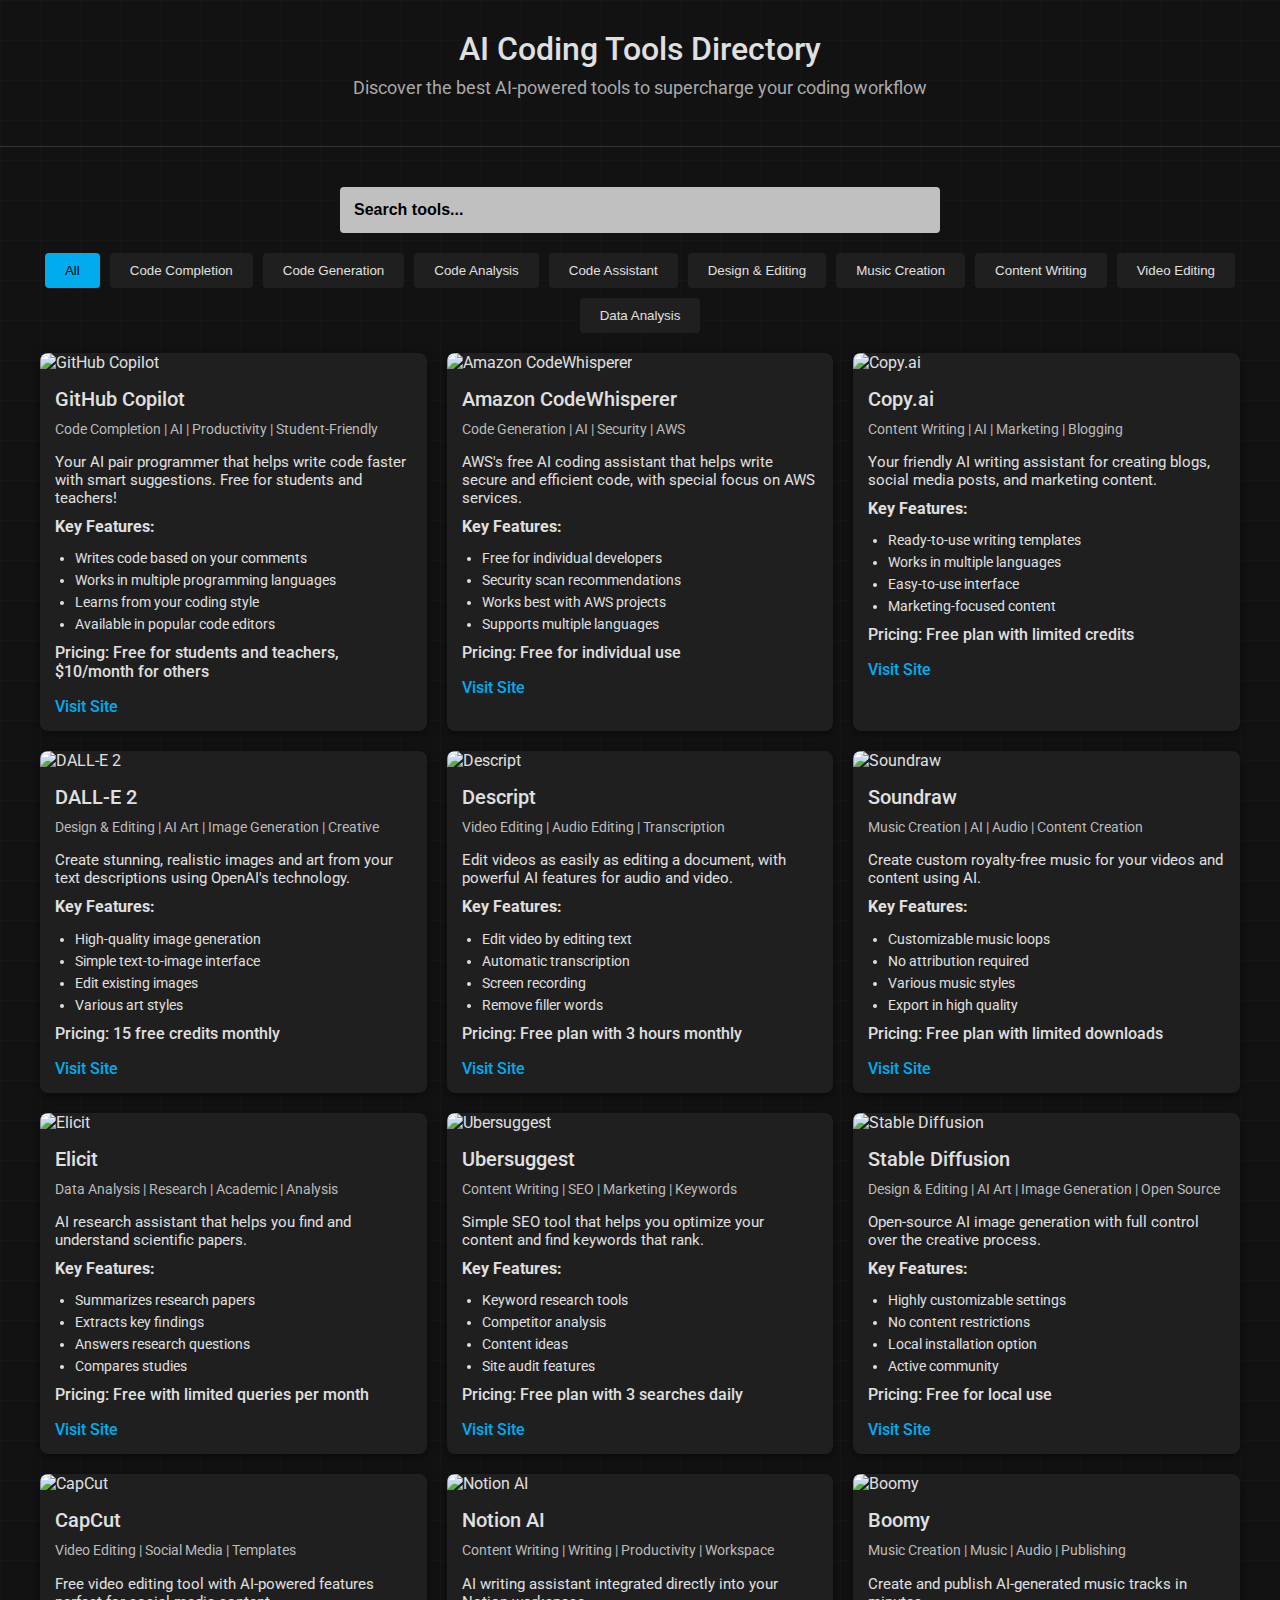
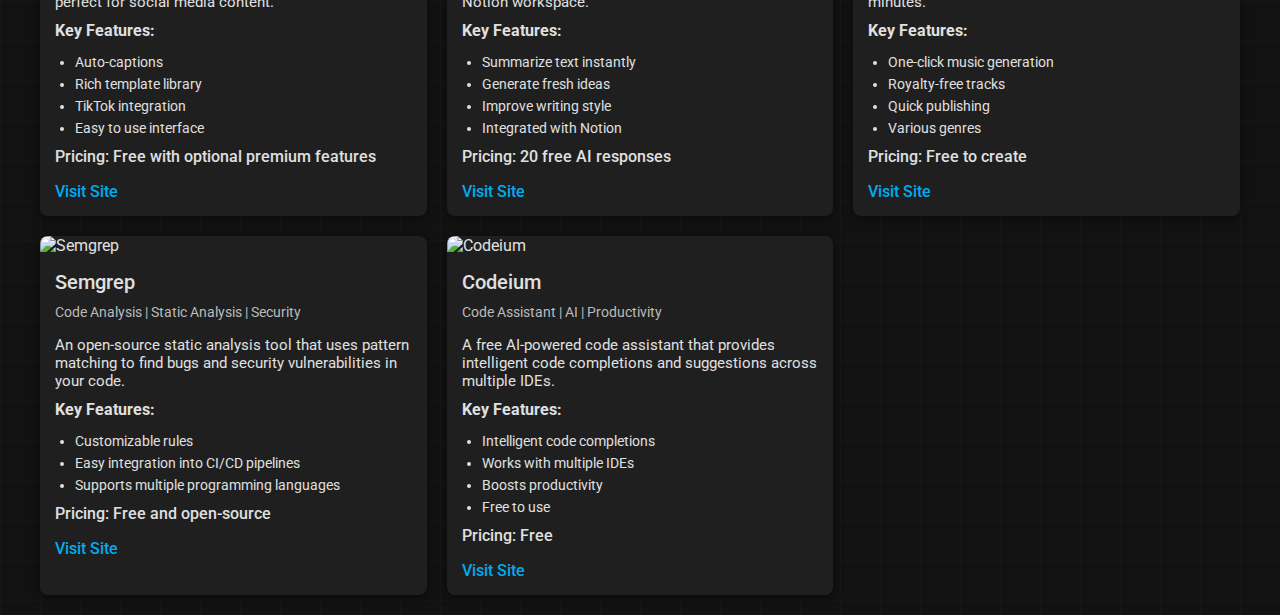
==== commit aca54c04: "Update index.html" ====
--- a/index.html
+++ b/index.html
@@ -516,520 +516,7 @@
   
 </body>
 </html>
-<!DOCTYPE html>
-<html lang="en">
-<head>
-  <meta charset="UTF-8">
-  <meta name="viewport" content="width=device-width, initial-scale=1">
-  <title>AI Coding Tools Directory</title>
-  <!-- Google Fonts -->
-  <link href="https://fonts.googleapis.com/css?family=Roboto:300,400,500,700" rel="stylesheet">
-  <style>
-    /* Global Dark Theme & Grid Background */
-    body {
-      margin: 0;
-      padding: 0;
-      background-color: #121212;
-      color: #e0e0e0;
-      font-family: 'Roboto', sans-serif;
-      /* Simple grid pattern background (SVG) */
-      background-image: url('data:image/svg+xml,<svg xmlns="http://www.w3.org/2000/svg" width="40" height="40" viewBox="0 0 40 40"><rect width="40" height="40" fill="%23121212"/><path d="M0 0h40v40H0z" fill="none"/><path d="M0 0v40M0 0h40" stroke="%23222222" stroke-width="0.5"/></svg>');
-    }
-    
-    header {
-      text-align: center;
-      padding: 30px 20px;
-      border-bottom: 1px solid #333;
-    }
-    
-    header h1 {
-      margin: 0;
-      font-size: 2em;
-      font-weight: 500;
-    }
-    
-    header p {
-      margin-top: 10px;
-      font-size: 1.1em;
-      color: #aaaaaa;
-    }
-    
-    /* Search bar styling */
-    .search-container {
-      max-width: 600px;
-      margin: 20px auto;
-      display: flex;
-    }
-    .search-container input {
-      width: 100%;
-      padding: 12px;
-      border: 2px solid #C0C0C0; /* Silver border */
-      border-radius: 4px;
-      font-size: 1em;
-      background-color: #C0C0C0; /* Silver background */
-      color: #000; /* Dark text */
-      font-weight: bold;
-      transition: box-shadow 0.3s ease, border-color 0.3s ease;
-    }
-    .search-container input::placeholder {
-      color: #000; /* Dark black placeholder text */
-      font-weight: bold;
-    }
-    .search-container input:hover,
-    .search-container input:focus {
-      box-shadow: 0 0 12px 2px rgba(192,192,192,0.8);
-      border-color: #ffffff;
-      outline: none;
-    }
-    
-    /* Navigation Categories */
-    .nav-categories {
-      display: flex;
-      flex-wrap: wrap;
-      justify-content: center;
-      gap: 10px;
-      margin: 20px 0;
-    }
-    .nav-categories button {
-      background-color: #1f1f1f;
-      color: #e0e0e0;
-      border: none;
-      padding: 10px 20px;
-      border-radius: 4px;
-      cursor: pointer;
-      transition: background-color 0.3s;
-    }
-    .nav-categories button:hover {
-      background-color: #333;
-    }
-    
-    /* Container for cards */
-    .container {
-      max-width: 1200px;
-      margin: auto;
-      padding: 20px;
-    }
-    
-    /* Grid layout for cards */
-    .cards {
-      display: grid;
-      grid-template-columns: repeat(auto-fit, minmax(300px, 1fr));
-      gap: 20px;
-    }
-    
-    /* Card styling */
-    .card {
-      background-color: #1f1f1f;
-      border-radius: 8px;
-      overflow: hidden;
-      box-shadow: 0 2px 10px rgba(0, 0, 0, 0.5);
-      transition: transform 0.2s;
-    }
-    .card:hover {
-      transform: translateY(-5px);
-    }
-    .card img {
-      width: 100%;
-      height: 200px;
-      object-fit: cover;
-    }
-    .card-body {
-      padding: 15px;
-    }
-    .card-title {
-      margin: 0;
-      font-size: 1.25em;
-      font-weight: 500;
-    }
-    .card-category {
-      font-size: 0.9em;
-      color: #bbbbbb;
-      margin: 10px 0;
-    }
-    .card-description {
-      font-size: 0.95em;
-      margin-bottom: 10px;
-    }
-    .card-keyfeatures {
-      font-size: 0.9em;
-      margin-bottom: 10px;
-      padding-left: 20px;
-    }
-    .card-keyfeatures li {
-      margin-bottom: 5px;
-    }
-    .card-pricing {
-      font-weight: 500;
-      margin-top: 10px;
-    }
-    .card a {
-      text-decoration: none;
-      color: #00acee;
-      font-weight: 500;
-    }
-    
-    /* Active button styling */
-    .nav-categories button.active {
-      background-color: #00acee;
-      color: #000;
-    }
-  </style>
-</head>
-<body>
-  <header>
-    <h1>AI Coding Tools Directory</h1>
-    <p>Discover the best AI-powered tools to supercharge your coding workflow</p>
-  </header>
-  
-  <div class="container">
-    <!-- Search Bar -->
-    <div class="search-container">
-      <input type="text" placeholder="Search tools...">
-    </div>
-    
-    <!-- Navigation Categories -->
-    <div class="nav-categories">
-      <button data-category="all" class="active">All</button>
-      <button data-category="Code Completion">Code Completion</button>
-      <button data-category="Code Generation">Code Generation</button>
-      <button data-category="Code Analysis">Code Analysis</button>
-      <button data-category="Code Assistant">Code Assistant</button>
-      <button data-category="Design & Editing">Design & Editing</button>
-      <button data-category="Music Creation">Music Creation</button>
-      <button data-category="Content Writing">Content Writing</button>
-      <button data-category="Video Editing">Video Editing</button>
-      <button data-category="Data Analysis">Data Analysis</button>
-    </div>
-    
-    <!-- Cards Grid -->
-    <div class="cards">
-      <!-- GitHub Copilot Card -->
-      <div class="card">
-        <img src="https://images.unsplash.com/photo-1618477247222-acbdb0e159b3?w=800&auto=format&fit=crop&q=60" alt="GitHub Copilot">
-        <div class="card-body">
-          <h2 class="card-title">GitHub Copilot</h2>
-          <div class="card-category">Code Completion | AI | Productivity | Student-Friendly</div>
-          <p class="card-description">
-            Your AI pair programmer that helps write code faster with smart suggestions. Free for students and teachers!
-          </p>
-          <strong>Key Features:</strong>
-          <ul class="card-keyfeatures">
-            <li>Writes code based on your comments</li>
-            <li>Works in multiple programming languages</li>
-            <li>Learns from your coding style</li>
-            <li>Available in popular code editors</li>
-          </ul>
-          <p class="card-pricing">Pricing: Free for students and teachers, $10/month for others</p>
-          <a href="https://github.com/features/copilot" target="_blank">Visit Site</a>
-        </div>
-      </div>
-      
-      <!-- Amazon CodeWhisperer Card -->
-      <div class="card">
-        <img src="https://images.unsplash.com/photo-1542903660-eedba2cda473?w=800&auto=format&fit=crop&q=60" alt="Amazon CodeWhisperer">
-        <div class="card-body">
-          <h2 class="card-title">Amazon CodeWhisperer</h2>
-          <div class="card-category">Code Generation | AI | Security | AWS</div>
-          <p class="card-description">
-            AWS's free AI coding assistant that helps write secure and efficient code, with special focus on AWS services.
-          </p>
-          <strong>Key Features:</strong>
-          <ul class="card-keyfeatures">
-            <li>Free for individual developers</li>
-            <li>Security scan recommendations</li>
-            <li>Works best with AWS projects</li>
-            <li>Supports multiple languages</li>
-          </ul>
-          <p class="card-pricing">Pricing: Free for individual use</p>
-          <a href="https://aws.amazon.com/codewhisperer" target="_blank">Visit Site</a>
-        </div>
-      </div>
-      
-      <!-- Copy.ai Card -->
-      <div class="card">
-        <img src="https://images.unsplash.com/photo-1526374965328-7f61d4dc18c5?w=800&auto=format&fit=crop&q=60" alt="Copy.ai">
-        <div class="card-body">
-          <h2 class="card-title">Copy.ai</h2>
-          <div class="card-category">Content Writing | AI | Marketing | Blogging</div>
-          <p class="card-description">
-            Your friendly AI writing assistant for creating blogs, social media posts, and marketing content.
-          </p>
-          <strong>Key Features:</strong>
-          <ul class="card-keyfeatures">
-            <li>Ready-to-use writing templates</li>
-            <li>Works in multiple languages</li>
-            <li>Easy-to-use interface</li>
-            <li>Marketing-focused content</li>
-          </ul>
-          <p class="card-pricing">Pricing: Free plan with limited credits</p>
-          <a href="https://www.copy.ai" target="_blank">Visit Site</a>
-        </div>
-      </div>
-      
-      <!-- DALL-E 2 Card -->
-      <div class="card">
-        <img src="https://images.unsplash.com/photo-1542744094-24638eff58bb?w=800&auto=format&fit=crop&q=60" alt="DALL-E 2">
-        <div class="card-body">
-          <h2 class="card-title">DALL-E 2</h2>
-          <div class="card-category">Design & Editing | AI Art | Image Generation | Creative</div>
-          <p class="card-description">
-            Create stunning, realistic images and art from your text descriptions using OpenAI's technology.
-          </p>
-          <strong>Key Features:</strong>
-          <ul class="card-keyfeatures">
-            <li>High-quality image generation</li>
-            <li>Simple text-to-image interface</li>
-            <li>Edit existing images</li>
-            <li>Various art styles</li>
-          </ul>
-          <p class="card-pricing">Pricing: 15 free credits monthly</p>
-          <a href="https://labs.openai.com" target="_blank">Visit Site</a>
-        </div>
-      </div>
-      
-      <!-- Descript Card -->
-      <div class="card">
-        <img src="https://images.unsplash.com/photo-1492619375914-88005aa9e8fb?w=800&auto=format&fit=crop&q=60" alt="Descript">
-        <div class="card-body">
-          <h2 class="card-title">Descript</h2>
-          <div class="card-category">Video Editing | Audio Editing | Transcription</div>
-          <p class="card-description">
-            Edit videos as easily as editing a document, with powerful AI features for audio and video.
-          </p>
-          <strong>Key Features:</strong>
-          <ul class="card-keyfeatures">
-            <li>Edit video by editing text</li>
-            <li>Automatic transcription</li>
-            <li>Screen recording</li>
-            <li>Remove filler words</li>
-          </ul>
-          <p class="card-pricing">Pricing: Free plan with 3 hours monthly</p>
-          <a href="https://www.descript.com" target="_blank">Visit Site</a>
-        </div>
-      </div>
-      
-      <!-- Soundraw Card -->
-      <div class="card">
-        <img src="https://images.unsplash.com/photo-1470225620780-dba8ba36b745?w=800&auto=format&fit=crop&q=60" alt="Soundraw">
-        <div class="card-body">
-          <h2 class="card-title">Soundraw</h2>
-          <div class="card-category">Music Creation | AI | Audio | Content Creation</div>
-          <p class="card-description">
-            Create custom royalty-free music for your videos and content using AI.
-          </p>
-          <strong>Key Features:</strong>
-          <ul class="card-keyfeatures">
-            <li>Customizable music loops</li>
-            <li>No attribution required</li>
-            <li>Various music styles</li>
-            <li>Export in high quality</li>
-          </ul>
-          <p class="card-pricing">Pricing: Free plan with limited downloads</p>
-          <a href="https://soundraw.io" target="_blank">Visit Site</a>
-        </div>
-      </div>
-      
-      <!-- Elicit Card -->
-      <div class="card">
-        <img src="https://images.unsplash.com/photo-1460925895917-afdab827c52f?w=800&auto=format&fit=crop&q=60" alt="Elicit">
-        <div class="card-body">
-          <h2 class="card-title">Elicit</h2>
-          <div class="card-category">Data Analysis | Research | Academic | Analysis</div>
-          <p class="card-description">
-            AI research assistant that helps you find and understand scientific papers.
-          </p>
-          <strong>Key Features:</strong>
-          <ul class="card-keyfeatures">
-            <li>Summarizes research papers</li>
-            <li>Extracts key findings</li>
-            <li>Answers research questions</li>
-            <li>Compares studies</li>
-          </ul>
-          <p class="card-pricing">Pricing: Free with limited queries per month</p>
-          <a href="https://elicit.org" target="_blank">Visit Site</a>
-        </div>
-      </div>
-      
-      <!-- Ubersuggest Card -->
-      <div class="card">
-        <img src="https://images.unsplash.com/photo-1572177812156-58036aae439c?w=800&auto=format&fit=crop&q=60" alt="Ubersuggest">
-        <div class="card-body">
-          <h2 class="card-title">Ubersuggest</h2>
-          <div class="card-category">Content Writing | SEO | Marketing | Keywords</div>
-          <p class="card-description">
-            Simple SEO tool that helps you optimize your content and find keywords that rank.
-          </p>
-          <strong>Key Features:</strong>
-          <ul class="card-keyfeatures">
-            <li>Keyword research tools</li>
-            <li>Competitor analysis</li>
-            <li>Content ideas</li>
-            <li>Site audit features</li>
-          </ul>
-          <p class="card-pricing">Pricing: Free plan with 3 searches daily</p>
-          <a href="https://neilpatel.com/ubersuggest" target="_blank">Visit Site</a>
-        </div>
-      </div>
-      
-      <!-- Stable Diffusion Card -->
-      <div class="card">
-        <img src="https://images.unsplash.com/photo-1519638399535-1b036603ac77?w=800&auto=format&fit=crop&q=60" alt="Stable Diffusion">
-        <div class="card-body">
-          <h2 class="card-title">Stable Diffusion</h2>
-          <div class="card-category">Design & Editing | AI Art | Image Generation | Open Source</div>
-          <p class="card-description">
-            Open-source AI image generation with full control over the creative process.
-          </p>
-          <strong>Key Features:</strong>
-          <ul class="card-keyfeatures">
-            <li>Highly customizable settings</li>
-            <li>No content restrictions</li>
-            <li>Local installation option</li>
-            <li>Active community</li>
-          </ul>
-          <p class="card-pricing">Pricing: Free for local use</p>
-          <a href="https://dreamstudio.ai" target="_blank">Visit Site</a>
-        </div>
-      </div>
-      
-      <!-- CapCut Card -->
-      <div class="card">
-        <img src="https://images.unsplash.com/photo-1492724724894-7464c27d0ceb?w=800&auto=format&fit=crop&q=60" alt="CapCut">
-        <div class="card-body">
-          <h2 class="card-title">CapCut</h2>
-          <div class="card-category">Video Editing | Social Media | Templates</div>
-          <p class="card-description">
-            Free video editing tool with AI-powered features perfect for social media content.
-          </p>
-          <strong>Key Features:</strong>
-          <ul class="card-keyfeatures">
-            <li>Auto-captions</li>
-            <li>Rich template library</li>
-            <li>TikTok integration</li>
-            <li>Easy to use interface</li>
-          </ul>
-          <p class="card-pricing">Pricing: Free with optional premium features</p>
-          <a href="https://capcut.com" target="_blank">Visit Site</a>
-        </div>
-      </div>
-      
-      <!-- Notion AI Card -->
-      <div class="card">
-        <img src="https://images.unsplash.com/photo-1455390582262-044cdead277a?w=800&auto=format&fit=crop&q=60" alt="Notion AI">
-        <div class="card-body">
-          <h2 class="card-title">Notion AI</h2>
-          <div class="card-category">Content Writing | Writing | Productivity | Workspace</div>
-          <p class="card-description">
-            AI writing assistant integrated directly into your Notion workspace.
-          </p>
-          <strong>Key Features:</strong>
-          <ul class="card-keyfeatures">
-            <li>Summarize text instantly</li>
-            <li>Generate fresh ideas</li>
-            <li>Improve writing style</li>
-            <li>Integrated with Notion</li>
-          </ul>
-          <p class="card-pricing">Pricing: 20 free AI responses</p>
-          <a href="https://notion.so" target="_blank">Visit Site</a>
-        </div>
-      </div>
-      
-      <!-- Boomy Card -->
-      <div class="card">
-        <img src="https://images.unsplash.com/photo-1511379938547-c1f69419868d?w=800&auto=format&fit=crop&q=60" alt="Boomy">
-        <div class="card-body">
-          <h2 class="card-title">Boomy</h2>
-          <div class="card-category">Music Creation | Music | Audio | Publishing</div>
-          <p class="card-description">
-            Create and publish AI-generated music tracks in minutes.
-          </p>
-          <strong>Key Features:</strong>
-          <ul class="card-keyfeatures">
-            <li>One-click music generation</li>
-            <li>Royalty-free tracks</li>
-            <li>Quick publishing</li>
-            <li>Various genres</li>
-          </ul>
-          <p class="card-pricing">Pricing: Free to create</p>
-          <a href="https://boomy.com" target="_blank">Visit Site</a>
-        </div>
-      </div>
-      
-      <!-- New Code Analysis Card: Semgrep -->
-      <div class="card">
-        <img src="https://images.unsplash.com/photo-1554774853-bdbd19e3fa8d?w=800&auto=format&fit=crop&q=60" alt="Semgrep">
-        <div class="card-body">
-          <h2 class="card-title">Semgrep</h2>
-          <div class="card-category">Code Analysis | Static Analysis | Security</div>
-          <p class="card-description">
-            An open-source static analysis tool that uses pattern matching to find bugs and security vulnerabilities in your code.
-          </p>
-          <strong>Key Features:</strong>
-          <ul class="card-keyfeatures">
-            <li>Customizable rules</li>
-            <li>Easy integration into CI/CD pipelines</li>
-            <li>Supports multiple programming languages</li>
-          </ul>
-          <p class="card-pricing">Pricing: Free and open-source</p>
-          <a href="https://semgrep.dev/" target="_blank">Visit Site</a>
-        </div>
-      </div>
-      
-      <!-- New Code Assistant Card: Codeium -->
-      <div class="card">
-        <img src="https://images.unsplash.com/photo-1612831455544-c0cf4efc0c2d?w=800&auto=format&fit=crop&q=60" alt="Codeium">
-        <div class="card-body">
-          <h2 class="card-title">Codeium</h2>
-          <div class="card-category">Code Assistant | AI | Productivity</div>
-          <p class="card-description">
-            A free AI-powered code assistant that provides intelligent code completions and suggestions across multiple IDEs.
-          </p>
-          <strong>Key Features:</strong>
-          <ul class="card-keyfeatures">
-            <li>Intelligent code completions</li>
-            <li>Works with multiple IDEs</li>
-            <li>Boosts productivity</li>
-            <li>Free to use</li>
-          </ul>
-          <p class="card-pricing">Pricing: Free</p>
-          <a href="https://www.codeium.com/" target="_blank">Visit Site</a>
-        </div>
-      </div>
-      
-    </div>
-  </div>
-  
-  <script>
-    // Filtering functionality for navigation category buttons
-    const buttons = document.querySelectorAll('.nav-categories button');
-    const cards = document.querySelectorAll('.card');
 
-    buttons.forEach(button => {
-      button.addEventListener('click', () => {
-        const filter = button.getAttribute('data-category').toLowerCase();
-        
-        // Remove active class from all buttons and add to clicked button
-        buttons.forEach(btn => btn.classList.remove('active'));
-        button.classList.add('active');
-        
-        cards.forEach(card => {
-          const cardCategory = card.querySelector('.card-category').textContent.toLowerCase();
-          if (filter === 'all' || cardCategory.includes(filter)) {
-            card.style.display = "";
-          } else {
-            card.style.display = "none";
-          }
-        });
-      });
-    });
-  </script>
-  
-  <!-- Optional styling for active button -->
-  <style>
-    .nav-categories button.active {
-      background-color: #00acee;
-      color: #000;
-    }
   </style>
   
 </body>
